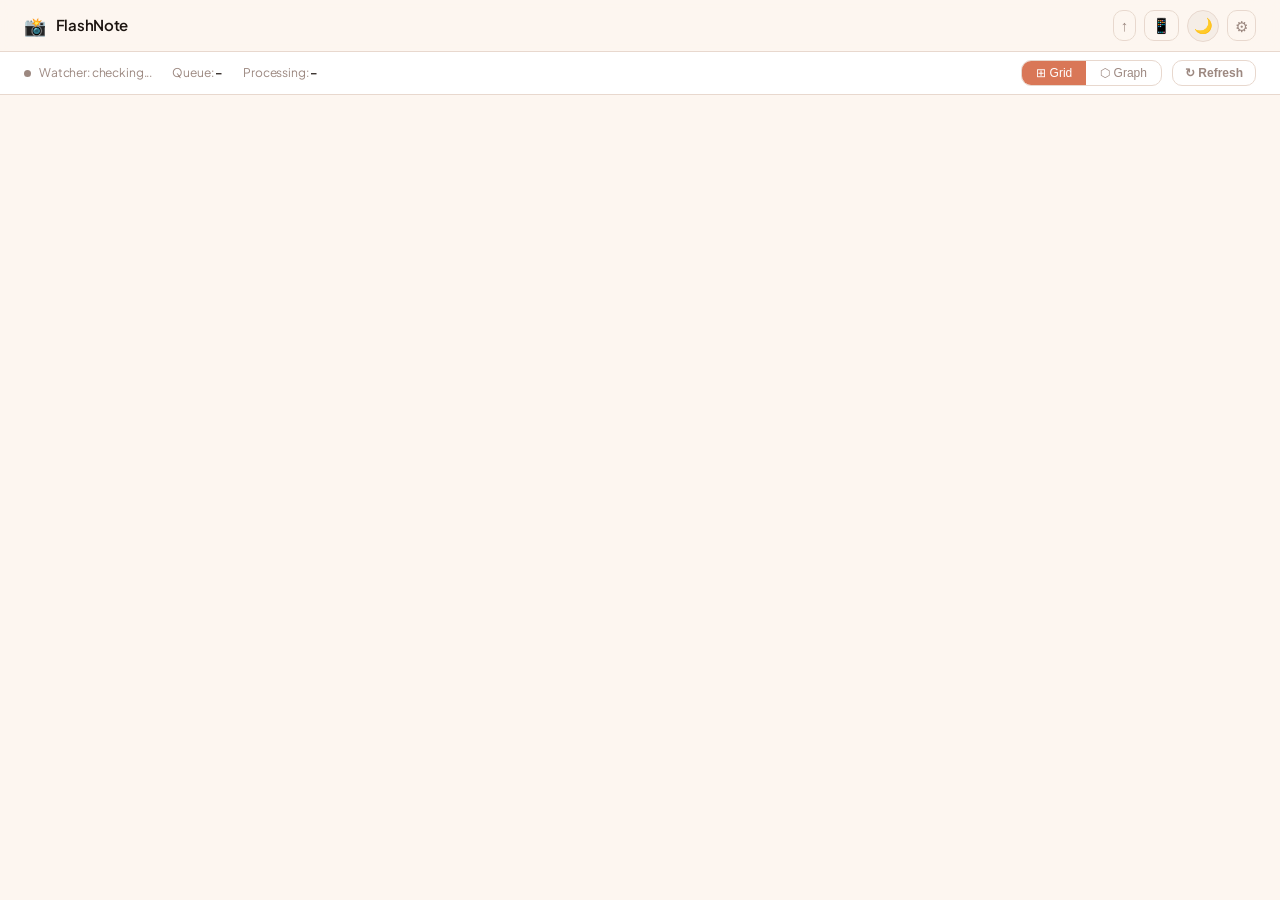
==== static/index.html @ ae78cba3 "Initial release: FlashNote v1.0 AI-powered note-taking app that turns photos and screenshots into st" ====
<!DOCTYPE html>
<html lang="en">
<head>
  <meta charset="UTF-8" />
  <meta name="viewport" content="width=device-width, initial-scale=1.0" />
  <title>FlashNote</title>
  <link rel="preconnect" href="https://fonts.googleapis.com">
  <link href="https://fonts.googleapis.com/css2?family=Plus+Jakarta+Sans:wght@400;500;600;700&display=swap" rel="stylesheet">
  <link rel="stylesheet" href="/static/css/style.css" />
</head>
<body>
  <!-- Navbar -->
  <nav class="navbar">
    <a href="/" class="navbar-brand">
      <span class="icon">📸</span>
      FlashNote
    </a>
    <div class="navbar-actions">
      <button class="btn-icon" title="Upload files from desktop" onclick="openUploadModal()">↑</button>
      <button class="btn-icon" title="Upload from phone" onclick="openQR()">📱</button>
      <button class="theme-toggle" id="theme-btn" onclick="toggleTheme()" title="Switch to dark mode">🌙</button>
      <a href="/settings-page" class="btn-icon" title="Settings">⚙</a>
    </div>
  </nav>

  <!-- Desktop Upload Modal -->
  <div class="modal-backdrop" id="upload-backdrop" onclick="closeUploadModal()" style="display:none;"></div>
  <div class="upload-modal" id="upload-modal" style="display:none;">
    <div class="upload-modal-header">
      <span>Upload Files</span>
      <button class="btn-icon" onclick="closeUploadModal()" style="font-size:18px;line-height:1;">×</button>
    </div>
    <div class="upload-modal-body">
      <!-- Drop zone (shown when no files yet) -->
      <div class="drop-zone" id="desktop-drop-zone">
        <input type="file" id="desktop-file-input" accept="image/*,.txt" multiple />
        <div class="drop-zone-icon">📁</div>
        <div class="drop-zone-label">Drop files here or click to browse</div>
        <div class="drop-zone-sub">Images (JPG, PNG, WEBP) or .txt notes — select multiple</div>
      </div>
      <!-- Thumbnail strip (shown when files selected) -->
      <div id="desktop-thumb-section" style="display:none;">
        <div style="display:flex;align-items:center;justify-content:space-between;margin-bottom:8px;">
          <span style="font-size:12px;font-weight:600;color:var(--text);">Selected files</span>
          <span id="desktop-file-count" style="font-size:11px;color:var(--muted);background:var(--surface2);border:1px solid var(--border);border-radius:20px;padding:1px 8px;"></span>
        </div>
        <div id="desktop-thumb-strip" style="display:flex;gap:8px;overflow-x:auto;padding-bottom:4px;scrollbar-width:none;min-height:72px;align-items:center;"></div>
        <!-- Add more tile -->
        <div id="desktop-add-tile" style="flex-shrink:0;width:68px;height:68px;border-radius:8px;border:2px dashed var(--accent);background:var(--accent-subtle);display:flex;flex-direction:column;align-items:center;justify-content:center;gap:3px;cursor:pointer;position:relative;margin-top:4px;">
          <input type="file" id="desktop-file-input-more" accept="image/*,.txt" multiple style="position:absolute;inset:0;opacity:0;cursor:pointer;width:100%;height:100%;" />
          <span style="font-size:18px;color:var(--accent);">＋</span>
          <span style="font-size:9px;font-weight:600;color:var(--accent);">Add more</span>
        </div>
      </div>
      <div class="form-group">
        <label style="font-size:13px;font-weight:500;color:var(--text);">Course <span style="color:var(--danger);">*</span></label>
        <input class="form-input" type="text" id="desktop-course-input" placeholder="e.g. Agentic AI, System Design…" autocomplete="off" list="desktop-course-suggestions" oninput="checkDesktopReady()" />
        <datalist id="desktop-course-suggestions"></datalist>
      </div>
      <div class="form-group">
        <label style="font-size:13px;font-weight:500;color:var(--text);">Module <span style="font-weight:400;color:var(--muted);">(optional)</span></label>
        <input class="form-input" type="text" id="desktop-module-input" placeholder="e.g. Module 1, Week 2…" autocomplete="off" />
      </div>
      <div class="form-group">
        <label style="font-size:13px;font-weight:500;color:var(--text);">Your understanding <span style="font-weight:400;color:var(--muted);">(optional)</span></label>
        <textarea
          class="form-input"
          id="desktop-user-notes"
          placeholder="Write what you understood — key ideas, questions, your own examples…"
          style="resize:vertical;min-height:80px;line-height:1.5;"
        ></textarea>
        <span style="font-size:11px;color:var(--muted);margin-top:4px;display:block;">AI will build on your notes and generate diagrams tailored to your understanding.</span>
      </div>
      <div class="form-group">
        <label style="font-size:13px;font-weight:500;color:var(--text);">Photos per note</label>
        <div style="display:flex;gap:8px;">
          <button class="desktop-group-btn active" data-g="1" onclick="setDesktopGroup(1,this)">1 photo<br/><span style="font-size:10px;font-weight:400;color:var(--muted);">1 note each</span></button>
          <button class="desktop-group-btn" data-g="2" onclick="setDesktopGroup(2,this)">2 photos<br/><span style="font-size:10px;font-weight:400;color:var(--muted);">paired notes</span></button>
          <button class="desktop-group-btn" data-g="3" onclick="setDesktopGroup(3,this)">3 photos<br/><span style="font-size:10px;font-weight:400;color:var(--muted);">chapter notes</span></button>
        </div>
        <span style="font-size:11px;color:var(--muted);margin-top:4px;display:block;" id="desktop-group-hint">Each photo → its own note, processed in order.</span>
      </div>
      <div id="desktop-progress" style="display:none;">
        <div style="font-size:12px;color:var(--muted);margin-bottom:6px;" id="desktop-progress-label">Uploading…</div>
        <div style="height:4px;background:var(--border);border-radius:2px;overflow:hidden;">
          <div id="desktop-progress-fill" style="height:100%;width:0%;background:var(--accent);border-radius:2px;transition:width 0.3s ease;"></div>
        </div>
      </div>
    </div>
    <div class="upload-modal-footer">
      <button class="btn btn-ghost" onclick="closeUploadModal()">Cancel</button>
      <button class="btn btn-primary" id="desktop-upload-btn" onclick="doDesktopUpload()" disabled>↑ Upload & Generate</button>
    </div>
  </div>

  <!-- QR Modal -->
  <div class="modal-backdrop" id="qr-backdrop" onclick="closeQR()" style="display:none;"></div>
  <div class="qr-modal" id="qr-modal" style="display:none;">
    <div class="qr-modal-header">
      <span style="font-size:15px;font-weight:600;">Upload from Phone</span>
      <button class="btn-icon" onclick="closeQR()" style="font-size:18px;line-height:1;">×</button>
    </div>
    <div class="qr-modal-body">
      <p class="qr-hint">Make sure your phone is on the same WiFi, then scan:</p>
      <div class="qr-code-wrap">
        <img id="qr-img" src="/api/qr" alt="QR Code" width="200" height="200" />
      </div>
      <div class="qr-url" id="qr-url">loading…</div>
      <p class="qr-sub">Tap the link or scan to open the upload page on your phone.</p>
    </div>
  </div>

  <!-- Status Bar -->
  <div class="status-bar">
    <div class="status-bar-left">
      <div class="status-indicator">
        <div class="status-dot" id="watcher-dot"></div>
        <span id="watcher-label">Watcher: checking...</span>
      </div>
      <div class="status-stat">Queue: <span id="queue-count">–</span></div>
      <div class="status-stat">Processing: <span id="processing-count">–</span></div>
      <button id="approved-chip" onclick="showApprovedInGrid()" style="display:none;background:var(--success-bg,#f0fdf4);color:#16a34a;border:1px solid #bbf7d0;border-radius:20px;font-size:11px;font-weight:600;padding:3px 10px;cursor:pointer;"></button>
    </div>
    <div style="display:flex;align-items:center;gap:10px;">
      <div class="view-toggle">
        <button class="active" data-view="grid" onclick="setView('grid')">⊞ Grid</button>
        <button data-view="graph" onclick="setView('graph')">⬡ Graph</button>
      </div>
      <button class="btn btn-ghost" onclick="refreshAll()" style="font-size:12px;padding:5px 12px;">↻ Refresh</button>
    </div>
  </div>

  <!-- Main Content -->
  <div class="main-content">
    <div id="cards-container"></div>
    <div id="graph-container" class="graph-container">
      <div class="graph-filters" id="graph-filters">
        <div class="graph-filter-group">
          <span class="graph-filter-label">Filter</span>
          <button class="graph-filter-btn active" data-filter="all" onclick="setGraphFilter('all',null,this)">All</button>
        </div>
        <div class="graph-filter-group" id="graph-course-filters"></div>
        <div class="graph-filter-group" id="graph-module-filters"></div>
        <div class="graph-legend">
          <span class="graph-legend-item"><span class="graph-legend-dot note-dot"></span>Note</span>
          <span class="graph-legend-item"><span class="graph-legend-dot wiki-dot"></span>Wikilink</span>
        </div>
      </div>
      <canvas id="graph-canvas"></canvas>
      <div id="graph-tooltip" class="graph-tooltip"></div>
    </div>
  </div>

  <!-- Toast Container -->
  <div class="toast-container" id="toast-container"></div>

  <!-- Hover Preview Popover -->
  <div id="hover-preview" class="hover-preview"></div>

  <script src="/static/js/utils.js"></script>
  <script src="/static/js/empty-state.js"></script>
  <script src="/static/js/graph.js"></script>
  <script src="/static/js/queue.js"></script>
</body>
</html>
---- static/css/style.css ----
/* ===== CSS Variables — Light Mode (Claude/Anthropic palette) ===== */
:root {
  --bg: #fdf6f0;
  --surface: #ffffff;
  --surface2: #f5ede6;
  --border: #e8d8ce;
  --text: #1c1410;
  --muted: #9c8880;
  --accent: #d97757;
  --accent-hover: #c4673f;
  --accent-subtle: rgba(217,119,87,0.10);
  --accent-border: rgba(217,119,87,0.25);
  --success: #2a9d6e;
  --warning: #d4881e;
  --danger: #d94f3d;
  --info: #d97757;
  --radius: 10px;
  --radius-lg: 14px;
  --shadow-sm: 0 1px 2px rgba(100,50,20,0.06);
  --shadow: 0 2px 8px rgba(100,50,20,0.08), 0 0 0 1px rgba(100,50,20,0.04);
  --shadow-lg: 0 8px 32px rgba(100,50,20,0.14), 0 0 0 1px rgba(100,50,20,0.04);
  --transition: all 0.15s ease;
  --navbar-bg: rgba(253,246,240,0.88);
}

/* ===== CSS Variables — Dark Mode (Claude dark) ===== */
[data-theme="dark"] {
  --bg: #1c1712;
  --surface: #251e18;
  --surface2: #2e2520;
  --border: #3d302a;
  --text: #f5ede6;
  --muted: #9c8880;
  --accent: #e8956d;
  --accent-hover: #d97757;
  --accent-subtle: rgba(232,149,109,0.12);
  --accent-border: rgba(232,149,109,0.25);
  --success: #2a9d6e;
  --warning: #d4881e;
  --danger: #d94f3d;
  --info: #e8956d;
  --shadow-sm: 0 1px 2px rgba(0,0,0,0.4);
  --shadow: 0 2px 8px rgba(0,0,0,0.5), 0 0 0 1px rgba(255,255,255,0.04);
  --shadow-lg: 0 8px 32px rgba(0,0,0,0.6), 0 0 0 1px rgba(255,255,255,0.04);
  --navbar-bg: rgba(28,23,18,0.88);
}

/* ===== Reset & Base ===== */
*, *::before, *::after {
  box-sizing: border-box;
  margin: 0;
  padding: 0;
}

html, body {
  height: 100%;
}

body {
  font-family: 'Plus Jakarta Sans', -apple-system, BlinkMacSystemFont, sans-serif;
  background-color: var(--bg);
  color: var(--text);
  line-height: 1.5;
  font-size: 14px;
  letter-spacing: -0.01em;
  transition: background-color 0.2s, color 0.2s, border-color 0.2s;
}

a {
  color: var(--accent);
  text-decoration: none;
  transition: var(--transition);
}

a:hover {
  color: var(--accent-hover);
  text-decoration: underline;
}

/* ===== Scrollbars ===== */
::-webkit-scrollbar {
  width: 5px;
  height: 5px;
}

::-webkit-scrollbar-track {
  background: transparent;
}

::-webkit-scrollbar-thumb {
  background: var(--border);
  border-radius: 3px;
}

::-webkit-scrollbar-thumb:hover {
  background: var(--muted);
}

/* ===== Navbar ===== */
.navbar {
  background: var(--navbar-bg);
  backdrop-filter: blur(16px);
  -webkit-backdrop-filter: blur(16px);
  border-bottom: 1px solid var(--border);
  padding: 0 24px;
  height: 52px;
  display: flex;
  align-items: center;
  justify-content: space-between;
  position: sticky;
  top: 0;
  z-index: 100;
}

.navbar-brand {
  display: flex;
  align-items: center;
  gap: 10px;
  font-size: 15px;
  font-weight: 600;
  color: var(--text);
  text-decoration: none;
  letter-spacing: -0.02em;
}

.navbar-brand:hover {
  color: var(--accent);
  text-decoration: none;
}

[data-theme="dark"] .navbar-brand {
  background: linear-gradient(135deg, #f5ede6 0%, #e8956d 100%);
  -webkit-background-clip: text;
  -webkit-text-fill-color: transparent;
  background-clip: text;
}

[data-theme="dark"] .navbar-brand:hover {
  background: linear-gradient(135deg, #ffffff 0%, #d97757 100%);
  -webkit-background-clip: text;
  background-clip: text;
}

.navbar-brand .icon {
  font-size: 18px;
  /* keep emoji from being clipped by gradient */
  -webkit-text-fill-color: initial;
  background: none;
}

.navbar-actions {
  display: flex;
  align-items: center;
  gap: 8px;
}

.navbar-back {
  display: flex;
  align-items: center;
  gap: 6px;
  color: var(--muted);
  font-size: 13px;
  transition: var(--transition);
}

.navbar-back:hover {
  color: var(--text);
  text-decoration: none;
}

/* ===== Theme Toggle Button ===== */
.theme-toggle {
  width: 32px;
  height: 32px;
  border-radius: 50%;
  border: 1px solid var(--border);
  background: var(--surface2);
  cursor: pointer;
  font-size: 15px;
  display: flex;
  align-items: center;
  justify-content: center;
  transition: var(--transition);
  color: var(--muted);
}

.theme-toggle:hover {
  background: var(--border);
  color: var(--text);
}

/* ===== Buttons ===== */
.btn {
  display: inline-flex;
  align-items: center;
  gap: 6px;
  padding: 8px 16px;
  border: none;
  border-radius: var(--radius);
  font-size: 13px;
  font-weight: 600;
  cursor: pointer;
  transition: var(--transition);
  text-decoration: none;
  white-space: nowrap;
}

.btn:disabled {
  opacity: 0.5;
  cursor: not-allowed;
}

.btn-primary {
  background-color: var(--success);
  color: #fff;
}

.btn-primary:hover:not(:disabled) {
  background-color: #16a34a;
  color: #fff;
  text-decoration: none;
}

.btn-danger {
  background-color: var(--danger);
  color: #fff;
}

.btn-danger:hover:not(:disabled) {
  background-color: #dc2626;
  color: #fff;
  text-decoration: none;
}

.btn-secondary {
  background-color: var(--accent);
  color: #fff;
}

.btn-secondary:hover:not(:disabled) {
  background-color: var(--accent-hover);
  color: #fff;
  text-decoration: none;
}

.btn-ghost {
  background-color: transparent;
  color: var(--muted);
  border: 1px solid var(--border);
}

.btn-ghost:hover:not(:disabled) {
  background-color: var(--surface2);
  color: var(--text);
  text-decoration: none;
}

.btn-icon {
  padding: 7px;
  background: transparent;
  color: var(--muted);
  border: 1px solid var(--border);
  border-radius: var(--radius);
  cursor: pointer;
  transition: var(--transition);
  font-size: 15px;
  line-height: 1;
}

.btn-icon:hover {
  background-color: var(--surface2);
  color: var(--text);
}

/* ===== View Toggle ===== */
.view-toggle {
  display: inline-flex;
  border: 1px solid var(--border);
  border-radius: var(--radius);
  overflow: hidden;
  background: var(--surface);
}

.view-toggle button {
  padding: 5px 14px;
  font-size: 12px;
  font-weight: 500;
  background: transparent;
  border: none;
  color: var(--muted);
  cursor: pointer;
  transition: var(--transition);
}

.view-toggle button.active {
  background: var(--accent);
  color: #fff;
}

/* ===== Status Badges ===== */
.badge {
  display: inline-flex;
  align-items: center;
  gap: 4px;
  padding: 3px 10px;
  border-radius: 99px;
  font-size: 10px;
  font-weight: 500;
  text-transform: uppercase;
  letter-spacing: 0.4px;
}

.badge-processing {
  background: rgba(245,158,11,0.1);
  color: #f59e0b;
}

.badge-in_review {
  background: rgba(99,102,241,0.1);
  color: var(--accent);
}

.badge-approved {
  background: rgba(34,197,94,0.1);
  color: #22c55e;
}

.badge-rejected {
  background: rgba(239,68,68,0.1);
  color: #ef4444;
}

.badge-course {
  background: var(--accent-subtle);
  color: var(--accent);
  font-weight: 500;
}

/* ===== Status Bar ===== */
.status-bar {
  background: var(--surface);
  border-bottom: 1px solid var(--border);
  padding: 8px 24px;
  display: flex;
  align-items: center;
  justify-content: space-between;
  gap: 16px;
  flex-wrap: wrap;
}

.status-bar-left {
  display: flex;
  align-items: center;
  gap: 20px;
}

.status-indicator {
  display: flex;
  align-items: center;
  gap: 8px;
  font-size: 12px;
  color: var(--muted);
}

.status-dot {
  width: 7px;
  height: 7px;
  border-radius: 50%;
  background-color: var(--muted);
  flex-shrink: 0;
}

.status-dot.active {
  background-color: var(--success);
  box-shadow: 0 0 5px var(--success);
  animation: pulse 2s infinite;
}

@keyframes pulse {
  0%, 100% { opacity: 1; }
  50% { opacity: 0.55; }
}

.status-stat {
  font-size: 12px;
  color: var(--muted);
}

.status-stat span {
  color: var(--text);
  font-weight: 600;
}

/* ===== Main Content ===== */
.main-content {
  padding: 20px 24px;
  max-width: 1400px;
  margin: 0 auto;
}

/* ===== File Tree ===== */
.file-tree {
  display: flex;
  flex-direction: column;
  gap: 6px;
}

/* Course row */
.ft-course-row {
  display: flex;
  align-items: center;
  gap: 8px;
  padding: 9px 14px;
  background: var(--surface);
  border: 1px solid var(--border);
  border-radius: 10px;
  cursor: pointer;
  user-select: none;
  transition: background 0.12s;
  font-size: 14px;
  font-weight: 700;
  color: var(--text);
}
.ft-course-row:hover { background: var(--surface2); }

/* Module row */
.ft-module-row {
  display: flex;
  align-items: center;
  gap: 7px;
  padding: 7px 14px 7px 36px;
  cursor: pointer;
  user-select: none;
  font-size: 13px;
  font-weight: 600;
  color: var(--text);
  border-radius: 7px;
  transition: background 0.1s;
}
.ft-module-row:hover { background: var(--surface2); }

/* Note row */
.ft-note-row {
  display: flex;
  align-items: center;
  gap: 8px;
  padding: 7px 14px 7px 56px;
  cursor: pointer;
  border-radius: 7px;
  transition: background 0.1s;
  font-size: 13px;
  color: var(--text);
}
.ft-note-row:hover { background: var(--surface2); }

/* Shared tree elements */
.ft-chevron {
  font-size: 10px;
  color: var(--muted);
  width: 12px;
  display: inline-block;
  transition: transform 0.15s;
}
.ft-icon { font-size: 15px; }
.ft-name { flex: 1; }
.ft-badge {
  font-size: 11px;
  color: var(--muted);
  background: var(--surface2);
  border: 1px solid var(--border);
  border-radius: 20px;
  padding: 1px 8px;
  min-width: 24px;
  text-align: center;
}
.ft-note-icon { font-size: 10px; }
.ft-note-title { flex: 1; font-weight: 500; white-space: nowrap; overflow: hidden; text-overflow: ellipsis; }
.ft-note-time { font-size: 11px; color: var(--muted); white-space: nowrap; }
.ft-note-open {
  font-size: 14px;
  color: var(--muted);
  text-decoration: none;
  padding: 2px 6px;
  border-radius: 4px;
  opacity: 0;
  transition: opacity 0.1s;
}
.ft-note-row:hover .ft-note-open { opacity: 1; }

/* Collapse */
.ft-course.closed > .ft-children,
.ft-module.closed > .ft-children { display: none; }
.ft-children { padding-top: 2px; }

/* ===== Cards Grid ===== */
.cards-grid {
  display: grid;
  grid-template-columns: repeat(auto-fill, minmax(340px, 1fr));
  gap: 12px;
  margin-top: 0;
  margin-bottom: 16px;
}

/* ===== Note Card (horizontal layout) ===== */
.note-card {
  display: flex;
  flex-direction: row;
  align-items: center;
  gap: 14px;
  padding: 14px 16px;
  background: var(--surface);
  border: 1px solid var(--border);
  border-radius: var(--radius-lg);
  cursor: pointer;
  transition: var(--transition);
  position: relative;
  box-shadow: var(--shadow-sm);
}

.note-card:hover {
  outline: 2px solid var(--accent);
  outline-offset: -1px;
  transform: translateY(-1px);
  box-shadow: var(--shadow);
}

.note-card-thumb {
  width: 80px;
  height: 80px;
  flex-shrink: 0;
  background: var(--surface2);
  border-radius: var(--radius);
  overflow: hidden;
  display: flex;
  align-items: center;
  justify-content: center;
}

.note-card-thumb img {
  width: 100%;
  height: 100%;
  object-fit: cover;
}

.note-card-body {
  flex: 1;
  min-width: 0;
  display: flex;
  flex-direction: column;
  gap: 6px;
}

.note-card-title {
  font-size: 14px;
  font-weight: 600;
  letter-spacing: -0.02em;
  color: var(--text);
  white-space: nowrap;
  overflow: hidden;
  text-overflow: ellipsis;
}

.note-card-meta {
  display: flex;
  flex-wrap: wrap;
  gap: 5px;
  align-items: center;
}

.note-card-timestamp {
  font-size: 11px;
  color: var(--muted);
}

.note-card-arrow {
  font-size: 18px;
  color: var(--muted);
  text-decoration: none;
  opacity: 0;
  transition: var(--transition);
  flex-shrink: 0;
  padding: 4px 8px;
  position: relative;
  z-index: 1;
}

.note-card:hover .note-card-arrow {
  opacity: 1;
  color: var(--accent);
}

/* ===== Loop chip ===== */
.loop-chip {
  font-size: 10px;
  color: var(--muted);
  background: var(--surface2);
  padding: 2px 6px;
  border-radius: 10px;
}

/* ===== Hover Preview Popover ===== */
.hover-preview {
  position: fixed;
  z-index: 200;
  width: 300px;
  max-height: 180px;
  background: var(--surface);
  border: 1px solid var(--border);
  border-radius: var(--radius-lg);
  box-shadow: var(--shadow-lg);
  padding: 14px 16px;
  font-size: 12px;
  line-height: 1.7;
  color: var(--muted);
  overflow: hidden;
  pointer-events: none;
  opacity: 0;
  transform: translateY(6px);
  transition: opacity 0.15s ease, transform 0.15s ease;
}

.hover-preview.visible {
  opacity: 1;
  transform: translateY(0);
}

.hover-preview::after {
  content: '';
  position: absolute;
  bottom: 0;
  left: 0;
  right: 0;
  height: 40px;
  background: linear-gradient(transparent, var(--surface));
}

/* ===== Graph Container ===== */
.graph-container {
  width: 100%;
  height: calc(100vh - 52px - 48px);
  display: none;
  position: relative;
  flex-direction: column;
}

.graph-container.active {
  display: flex;
}

/* ===== Graph Filters ===== */
.graph-filters {
  display: flex;
  align-items: center;
  gap: 8px;
  padding: 8px 14px;
  background: var(--surface);
  border-bottom: 1px solid var(--border);
  flex-shrink: 0;
  flex-wrap: wrap;
  z-index: 2;
}

.graph-filter-group {
  display: flex;
  align-items: center;
  gap: 4px;
  flex-wrap: wrap;
}

.graph-filter-group + .graph-filter-group {
  padding-left: 8px;
  border-left: 1px solid var(--border);
}

.graph-filter-label {
  font-size: 11px;
  font-weight: 600;
  text-transform: uppercase;
  letter-spacing: 0.06em;
  color: var(--muted);
  margin-right: 2px;
}

.graph-filter-btn {
  padding: 3px 10px;
  font-size: 12px;
  font-weight: 500;
  font-family: inherit;
  border: 1px solid var(--border);
  border-radius: 20px;
  background: transparent;
  color: var(--muted);
  cursor: pointer;
  transition: var(--transition);
  white-space: nowrap;
}

.graph-filter-btn:hover {
  background: var(--surface2);
  color: var(--text);
}

.graph-filter-btn.active {
  background: var(--accent);
  border-color: var(--accent);
  color: #fff;
}

.graph-legend {
  display: flex;
  align-items: center;
  gap: 10px;
  margin-left: auto;
}

.graph-legend-item {
  display: flex;
  align-items: center;
  gap: 5px;
  font-size: 11px;
  color: var(--muted);
}

.graph-legend-dot {
  width: 8px;
  height: 8px;
  border-radius: 50%;
  flex-shrink: 0;
}

.graph-legend-dot.note-dot {
  background: #d97757;
}

.graph-legend-dot.wiki-dot {
  background: #c4a99a;
  border: 1px solid #d97757;
}

#graph-canvas {
  width: 100%;
  flex: 1;
  min-height: 0;
}

.graph-tooltip {
  position: absolute;
  background: var(--surface);
  border: 1px solid var(--border);
  border-radius: var(--radius);
  padding: 8px 12px;
  font-size: 12px;
  pointer-events: none;
  box-shadow: var(--shadow);
  opacity: 0;
  transition: opacity 0.12s ease;
  white-space: nowrap;
}

.graph-tooltip.visible {
  opacity: 1;
}

/* ===== Empty State ===== */
.empty-state-wrapper {
  display: flex;
  flex-direction: column;
  align-items: center;
  padding: 64px 24px 48px;
  gap: 8px;
}

.empty-state-wrapper h3 {
  font-size: 17px;
  font-weight: 600;
  color: var(--text);
  margin: 0;
}

.empty-state-wrapper p {
  font-size: 13px;
  color: var(--muted);
  margin: 0;
  text-align: center;
  max-width: 340px;
}

.mock-card {
  width: 360px;
  background: var(--surface);
  border: 1px solid var(--border);
  border-radius: var(--radius-lg);
  padding: 18px 20px;
  margin-top: 28px;
  box-shadow: var(--shadow);
  animation: float 4s ease-in-out infinite;
}

.mock-line {
  opacity: 0;
  transform: translateY(6px);
  animation: fadeInUp 0.4s ease forwards;
}

.mock-frontmatter {
  background: var(--surface2);
  border-radius: 6px;
  padding: 10px 12px;
  font-family: monospace;
  font-size: 11px;
  color: var(--muted);
  line-height: 1.8;
  margin-bottom: 12px;
}

.mock-heading {
  font-size: 13px;
  font-weight: 600;
  color: var(--text);
  margin-bottom: 6px;
}

.mock-bullet {
  font-size: 12px;
  color: var(--muted);
  margin-bottom: 3px;
  padding-left: 12px;
}

.mock-wikilink {
  color: var(--accent);
}

.mock-mermaid {
  background: var(--surface2);
  border-radius: 6px;
  padding: 8px 12px;
  font-family: monospace;
  font-size: 11px;
  color: var(--muted);
  margin-top: 10px;
}

@keyframes float {
  0%, 100% { transform: translateY(0); }
  50% { transform: translateY(-7px); }
}

@keyframes fadeInUp {
  to { opacity: 1; transform: translateY(0); }
}

/* ===== Review Page Layout ===== */
.review-layout {
  display: flex;
  height: calc(100vh - 52px);
  overflow: hidden;
}

.review-sidebar {
  width: 280px;
  background-color: var(--surface);
  border-right: 1px solid var(--border);
  display: flex;
  flex-direction: column;
  overflow-y: auto;
  flex-shrink: 0;
}

.review-sidebar-section {
  padding: 16px;
  border-bottom: 1px solid var(--border);
}

.review-sidebar-section h4 {
  font-size: 11px;
  font-weight: 600;
  text-transform: uppercase;
  letter-spacing: 0.8px;
  color: var(--muted);
  margin-bottom: 10px;
}

.review-main {
  flex: 1;
  display: flex;
  overflow: hidden;
}

.editor-panel, .preview-panel {
  flex: 1;
  display: flex;
  flex-direction: column;
  overflow: hidden;
  min-width: 0;
}

.editor-panel {
  border-right: 1px solid var(--border);
}

.panel-header {
  padding: 10px 16px;
  background-color: var(--surface);
  border-bottom: 1px solid var(--border);
  font-size: 11px;
  font-weight: 600;
  text-transform: uppercase;
  letter-spacing: 0.6px;
  color: var(--muted);
  display: flex;
  align-items: center;
  justify-content: space-between;
  flex-shrink: 0;
}

.save-indicator {
  font-size: 11px;
  color: var(--success);
  opacity: 0;
  transition: opacity 0.3s;
}

.save-indicator.show {
  opacity: 1;
}

.editor-textarea {
  flex: 1;
  background-color: var(--surface);
  color: var(--text);
  border: none;
  outline: none;
  padding: 20px;
  font-family: 'Berkeley Mono', 'JetBrains Mono', 'Fira Code', 'Consolas', monospace;
  font-size: 13px;
  line-height: 1.7;
  resize: none;
  overflow-y: auto;
  transition: box-shadow 0.15s ease;
}

.editor-textarea:focus {
  box-shadow: inset 0 0 0 2px var(--accent-border);
}

.editor-textarea::placeholder {
  color: var(--muted);
}

.preview-content {
  flex: 1;
  overflow-y: auto;
  padding: 24px;
  background-color: var(--bg);
}

/* ===== Markdown Preview Styles ===== */
.preview-content h1 {
  font-size: 20px;
  font-weight: 700;
  color: var(--text);
  letter-spacing: -0.03em;
  margin-bottom: 16px;
  margin-top: 8px;
  padding-bottom: 10px;
  border-bottom: 2px solid var(--accent);
}

.preview-content h2 {
  font-size: 13px;
  font-weight: 700;
  color: var(--muted);
  text-transform: uppercase;
  letter-spacing: 0.08em;
  margin-top: 28px;
  margin-bottom: 10px;
  padding: 0;
  border: none;
}

.preview-content h3 {
  font-size: 14px;
  font-weight: 600;
  color: var(--text);
  letter-spacing: -0.01em;
  margin-top: 16px;
  margin-bottom: 6px;
}

.preview-content p {
  margin-bottom: 12px;
  color: var(--text);
  line-height: 1.7;
}

.preview-content ul, .preview-content ol {
  margin-bottom: 12px;
  padding-left: 24px;
}

.preview-content li {
  margin-bottom: 4px;
  color: var(--text);
}

.preview-content code {
  background-color: var(--surface2);
  color: var(--accent);
  padding: 2px 6px;
  border-radius: 4px;
  font-family: 'JetBrains Mono', monospace;
  font-size: 12px;
}

.preview-content pre {
  background-color: var(--surface);
  border: 1px solid var(--border);
  border-radius: var(--radius);
  padding: 16px;
  overflow-x: auto;
  margin-bottom: 12px;
}

.preview-content pre code {
  background: none;
  padding: 0;
  color: var(--text);
}

.preview-content blockquote {
  border-left: 3px solid var(--accent);
  margin: 12px 0;
  padding: 8px 16px;
  background-color: var(--accent-subtle);
  color: var(--muted);
}

.preview-content a {
  color: var(--accent);
}

.preview-content strong {
  font-weight: 600;
  color: var(--text);
}

.preview-content em {
  font-style: italic;
  color: var(--muted);
}

/* Wikilinks styling */
.preview-content a[href^="[["] {
  color: var(--warning);
}

/* ===== Reflection Scores ===== */
.scores-container {
  display: flex;
  flex-direction: column;
  gap: 10px;
}

.score-item {
  display: flex;
  flex-direction: column;
  gap: 4px;
}

.score-label {
  display: flex;
  justify-content: space-between;
  font-size: 12px;
  color: var(--muted);
}

.score-label span:last-child {
  color: var(--text);
  font-weight: 600;
}

.score-bar-track {
  height: 6px;
  background-color: var(--surface2);
  border-radius: 99px;
  overflow: hidden;
}

.score-bar-fill {
  height: 100%;
  border-radius: 99px;
  transition: width 0.6s ease;
}

.score-bar-fill.low {
  background-color: var(--danger);
}

.score-bar-fill.mid {
  background-color: var(--warning);
}

.score-bar-fill.high {
  background-color: var(--success);
}

.score-good {
  display: flex;
  align-items: center;
  gap: 6px;
  font-size: 12px;
  font-weight: 600;
  padding: 6px 10px;
  border-radius: var(--radius);
  margin-top: 4px;
}

.score-good.passed {
  background-color: rgba(34, 197, 94, 0.1);
  color: var(--success);
}

.score-good.failed {
  background-color: rgba(239, 68, 68, 0.1);
  color: var(--danger);
}

/* ===== Action Buttons Row ===== */
.action-buttons {
  display: flex;
  gap: 8px;
  flex-wrap: wrap;
}

/* ===== Expansion Selector ===== */
.expansion-selector {
  width: 100%;
  background-color: var(--bg);
  color: var(--text);
  border: 1px solid var(--border);
  border-radius: var(--radius);
  padding: 7px 10px;
  font-size: 13px;
  cursor: pointer;
  outline: none;
  transition: var(--transition);
}

.expansion-selector:focus {
  border-color: var(--accent);
}

/* ===== Processing Overlay ===== */
.processing-overlay {
  position: absolute;
  inset: 0;
  background-color: rgba(250, 250, 250, 0.75);
  display: flex;
  align-items: center;
  justify-content: center;
  flex-direction: column;
  gap: 12px;
  z-index: 10;
  backdrop-filter: blur(8px);
  -webkit-backdrop-filter: blur(8px);
}

[data-theme="dark"] .processing-overlay {
  background-color: rgba(12, 12, 14, 0.75);
}

.spinner {
  width: 32px;
  height: 32px;
  border: 2.5px solid var(--border);
  border-top-color: var(--accent);
  border-radius: 50%;
  animation: spin 0.8s linear infinite;
}

@keyframes spin {
  to { transform: rotate(360deg); }
}

.processing-text {
  font-size: 13px;
  color: var(--muted);
  font-weight: 500;
}

/* ===== Settings Page ===== */
.settings-layout {
  max-width: 700px;
  margin: 0 auto;
  padding: 32px 24px;
}

.settings-layout h1 {
  font-size: 20px;
  font-weight: 700;
  margin-bottom: 4px;
  letter-spacing: -0.02em;
}

.settings-layout .subtitle {
  color: var(--muted);
  font-size: 13px;
  margin-bottom: 32px;
}

.settings-card {
  background-color: var(--surface);
  border: 1px solid var(--border);
  border-radius: var(--radius-lg);
  overflow: hidden;
  margin-bottom: 20px;
  box-shadow: var(--shadow-sm);
}

.settings-card-header {
  padding: 14px 20px;
  border-bottom: 1px solid var(--border);
  background-color: var(--surface2);
}

.settings-card-header h3 {
  font-size: 13px;
  font-weight: 600;
  color: var(--text);
}

.settings-card-body {
  padding: 20px;
  display: flex;
  flex-direction: column;
  gap: 16px;
}

.form-group {
  display: flex;
  flex-direction: column;
  gap: 6px;
}

.form-group label {
  font-size: 13px;
  font-weight: 500;
  color: var(--text);
}

.form-group .hint {
  font-size: 12px;
  color: var(--muted);
  display: block;
  line-height: 1.5;
}

.form-input {
  background-color: var(--bg);
  color: var(--text);
  border: 1px solid var(--border);
  border-radius: var(--radius);
  padding: 9px 12px;
  font-size: 13px;
  outline: none;
  transition: var(--transition);
  width: 100%;
  font-family: inherit;
}

.form-input:focus {
  border-color: var(--accent);
  background-color: var(--surface);
  box-shadow: 0 0 0 3px var(--accent-subtle);
}

.form-select {
  background-color: var(--bg);
  color: var(--text);
  border: 1px solid var(--border);
  border-radius: var(--radius);
  padding: 9px 12px;
  font-size: 13px;
  outline: none;
  cursor: pointer;
  transition: var(--transition);
  width: 100%;
}

.form-select:focus {
  border-color: var(--accent);
  box-shadow: 0 0 0 3px var(--accent-subtle);
}

.settings-footer {
  display: flex;
  justify-content: flex-end;
  gap: 10px;
  margin-top: 8px;
}

/* ===== Toast Notifications ===== */
.toast-container {
  position: fixed;
  bottom: 24px;
  right: 24px;
  display: flex;
  flex-direction: column;
  gap: 8px;
  z-index: 9999;
}

.toast {
  padding: 10px 16px;
  border-radius: var(--radius);
  font-size: 13px;
  font-weight: 500;
  color: #fff;
  box-shadow: var(--shadow-lg);
  animation: slideIn 0.2s ease, fadeOut 0.3s ease 2.7s forwards;
  max-width: 300px;
}

.toast-success {
  background-color: var(--success);
}

.toast-error {
  background-color: var(--danger);
}

.toast-info {
  background-color: var(--accent);
}

@keyframes slideIn {
  from { transform: translateX(100%); opacity: 0; }
  to { transform: translateX(0); opacity: 1; }
}

@keyframes fadeOut {
  from { opacity: 1; }
  to { opacity: 0; pointer-events: none; }
}

/* ===== Loading Skeleton ===== */
.skeleton {
  background: linear-gradient(90deg, var(--surface) 25%, var(--surface2) 50%, var(--surface) 75%);
  background-size: 200% 100%;
  animation: shimmer 1.5s infinite;
  border-radius: var(--radius);
}

@keyframes shimmer {
  0% { background-position: 200% 0; }
  100% { background-position: -200% 0; }
}

/* ===== Responsive ===== */
@media (max-width: 768px) {
  .review-layout {
    flex-direction: column;
  }

  .review-sidebar {
    width: 100%;
    height: auto;
    border-right: none;
    border-bottom: 1px solid var(--border);
  }

  .review-main {
    flex-direction: column;
  }

  .editor-panel {
    border-right: none;
    border-bottom: 1px solid var(--border);
    min-height: 300px;
  }

  .cards-grid {
    grid-template-columns: 1fr;
  }
}

/* ===== Desktop Upload Modal ===== */
.upload-modal {
  position: fixed;
  top: 50%; left: 50%;
  transform: translate(-50%, -50%);
  z-index: 301;
  background: var(--surface);
  border: 1px solid var(--border);
  border-radius: var(--radius-lg);
  box-shadow: var(--shadow-lg);
  width: 440px;
  max-width: calc(100vw - 32px);
  animation: slideUp 0.2s ease;
}

.upload-modal-header {
  display: flex;
  align-items: center;
  justify-content: space-between;
  padding: 16px 18px 14px;
  border-bottom: 1px solid var(--border);
}

.upload-modal-header span {
  font-size: 15px;
  font-weight: 600;
  color: var(--text);
}

.upload-modal-body {
  padding: 20px;
  display: flex;
  flex-direction: column;
  gap: 14px;
}

.drop-zone {
  border: 2px dashed var(--border);
  border-radius: var(--radius);
  padding: 28px 20px;
  text-align: center;
  cursor: pointer;
  transition: var(--transition);
  position: relative;
  background: var(--bg);
}

.drop-zone:hover, .drop-zone.drag-over {
  border-color: var(--accent);
  background: var(--accent-subtle);
}

.drop-zone input[type="file"] {
  position: absolute; inset: 0;
  opacity: 0; cursor: pointer;
  width: 100%; height: 100%;
}

.drop-zone-icon { font-size: 28px; margin-bottom: 8px; }

.drop-zone-label {
  font-size: 13px;
  font-weight: 500;
  color: var(--text);
}

.drop-zone-sub {
  font-size: 11px;
  color: var(--muted);
  margin-top: 4px;
}

.drop-zone.has-files .drop-zone-sub {
  color: var(--accent);
  font-weight: 500;
}

.desktop-group-btn {
  flex: 1;
  padding: 8px 4px;
  border: 1.5px solid var(--border);
  border-radius: 8px;
  background: var(--surface);
  font-family: inherit;
  font-size: 12px;
  font-weight: 600;
  color: var(--text);
  cursor: pointer;
  line-height: 1.4;
  text-align: center;
  transition: border-color 0.12s, background 0.12s;
}
.desktop-group-btn.active {
  border-color: var(--accent);
  background: var(--accent-subtle);
  color: var(--accent);
}

.upload-modal-footer {
  display: flex;
  gap: 8px;
  padding: 14px 18px 16px;
  border-top: 1px solid var(--border);
  justify-content: flex-end;
}

/* ===== QR Modal ===== */
.modal-backdrop {
  position: fixed; inset: 0;
  background: rgba(0,0,0,0.25);
  backdrop-filter: blur(4px);
  z-index: 300;
  animation: fadeIn 0.15s ease;
}

.qr-modal {
  position: fixed;
  top: 50%; left: 50%;
  transform: translate(-50%, -50%);
  z-index: 301;
  background: var(--surface);
  border: 1px solid var(--border);
  border-radius: var(--radius-lg);
  box-shadow: var(--shadow-lg);
  width: 300px;
  animation: slideUp 0.2s ease;
}

.qr-modal-header {
  display: flex;
  align-items: center;
  justify-content: space-between;
  padding: 16px 18px 12px;
  border-bottom: 1px solid var(--border);
}

.qr-modal-body {
  padding: 20px 18px 22px;
  display: flex;
  flex-direction: column;
  align-items: center;
  gap: 12px;
  text-align: center;
}

.qr-hint {
  font-size: 13px;
  color: var(--muted);
  line-height: 1.5;
}

.qr-code-wrap {
  padding: 12px;
  background: #fff;
  border: 1px solid var(--border);
  border-radius: var(--radius);
}

.qr-code-wrap img {
  display: block;
  border-radius: 4px;
}

.qr-url {
  font-size: 12px;
  font-family: monospace;
  color: var(--accent);
  background: var(--accent-subtle);
  border: 1px solid var(--accent-border);
  border-radius: 6px;
  padding: 6px 12px;
  word-break: break-all;
  cursor: pointer;
}

.qr-url:hover { text-decoration: underline; }

.qr-sub {
  font-size: 12px;
  color: var(--muted);
  line-height: 1.5;
}

@keyframes fadeIn { from { opacity: 0; } to { opacity: 1; } }
@keyframes slideUp { from { opacity: 0; transform: translate(-50%, calc(-50% + 12px)); } to { opacity: 1; transform: translate(-50%, -50%); } }
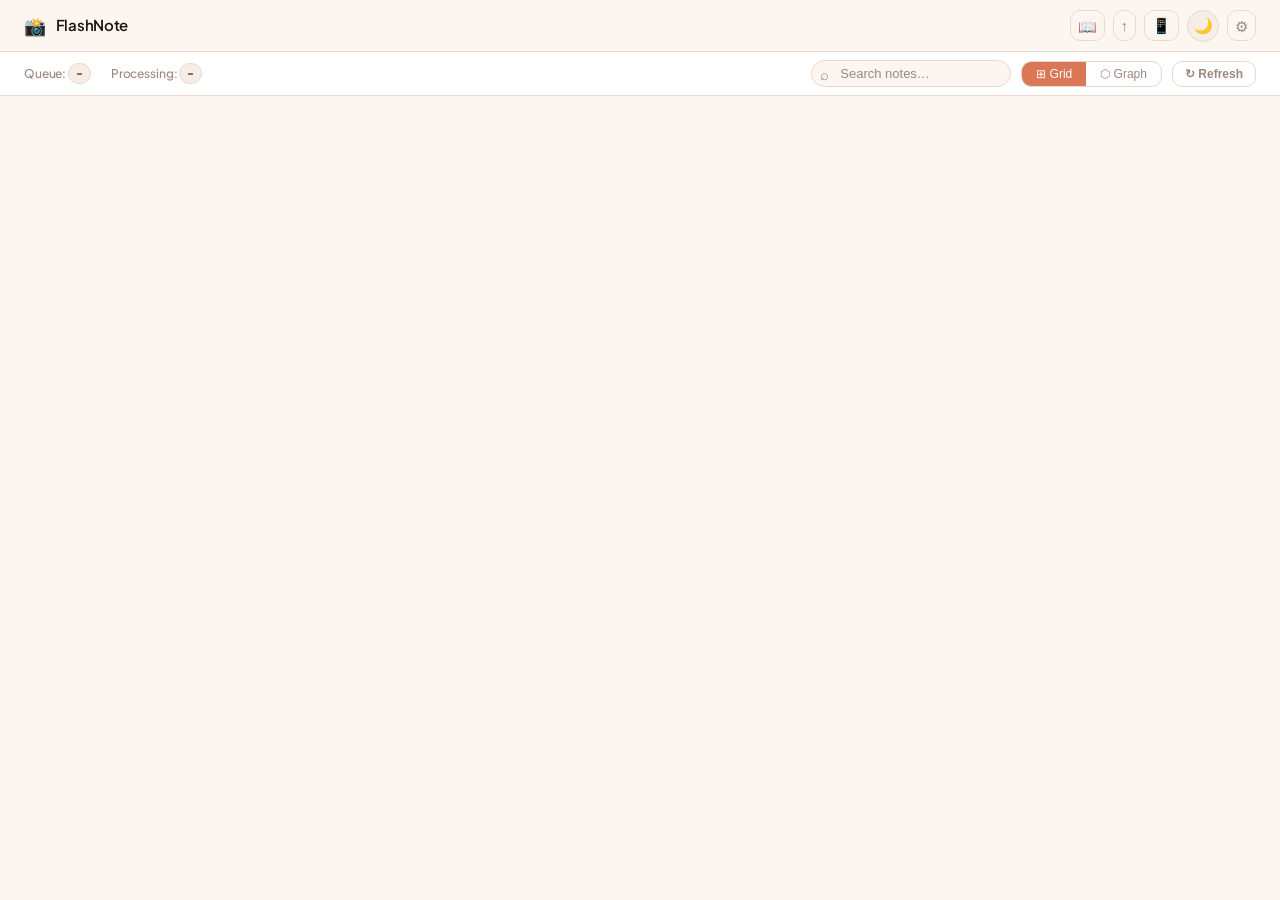
==== commit 08d3642d: "feat: library view, smart merge, bulk actions, graph wikilink nav, desktop app - Library: full in-ap" ====
--- a/static/index.html
+++ b/static/index.html
@@ -6,7 +6,7 @@
   <title>FlashNote</title>
   <link rel="preconnect" href="https://fonts.googleapis.com">
   <link href="https://fonts.googleapis.com/css2?family=Plus+Jakarta+Sans:wght@400;500;600;700&display=swap" rel="stylesheet">
-  <link rel="stylesheet" href="/static/css/style.css" />
+  <link rel="stylesheet" href="/static/css/style.css?v=4" />
 </head>
 <body>
   <!-- Navbar -->
@@ -16,6 +16,7 @@
       FlashNote
     </a>
     <div class="navbar-actions">
+      <a href="/library" class="btn-icon" title="Library — read approved notes">📖</a>
       <button class="btn-icon" title="Upload files from desktop" onclick="openUploadModal()">↑</button>
       <button class="btn-icon" title="Upload from phone" onclick="openQR()">📱</button>
       <button class="theme-toggle" id="theme-btn" onclick="toggleTheme()" title="Switch to dark mode">🌙</button>
@@ -33,24 +34,32 @@
     <div class="upload-modal-body">
       <!-- Drop zone (shown when no files yet) -->
       <div class="drop-zone" id="desktop-drop-zone">
-        <input type="file" id="desktop-file-input" accept="image/*,.txt" multiple />
+        <input type="file" id="desktop-file-input" accept="image/*,.txt,.pdf,.rtf" multiple />
         <div class="drop-zone-icon">📁</div>
         <div class="drop-zone-label">Drop files here or click to browse</div>
-        <div class="drop-zone-sub">Images (JPG, PNG, WEBP) or .txt notes — select multiple</div>
-      </div>
-      <!-- Thumbnail strip (shown when files selected) -->
+        <div class="drop-zone-sub">Images, PDFs, .txt, or .rtf (TextEdit) — select multiple</div>
+      </div>
+      <!-- Thumbnail strip (shown when images selected) -->
       <div id="desktop-thumb-section" style="display:none;">
         <div style="display:flex;align-items:center;justify-content:space-between;margin-bottom:8px;">
-          <span style="font-size:12px;font-weight:600;color:var(--text);">Selected files</span>
+          <span style="font-size:12px;font-weight:600;color:var(--text);">Images</span>
           <span id="desktop-file-count" style="font-size:11px;color:var(--muted);background:var(--surface2);border:1px solid var(--border);border-radius:20px;padding:1px 8px;"></span>
         </div>
         <div id="desktop-thumb-strip" style="display:flex;gap:8px;overflow-x:auto;padding-bottom:4px;scrollbar-width:none;min-height:72px;align-items:center;"></div>
-        <!-- Add more tile -->
-        <div id="desktop-add-tile" style="flex-shrink:0;width:68px;height:68px;border-radius:8px;border:2px dashed var(--accent);background:var(--accent-subtle);display:flex;flex-direction:column;align-items:center;justify-content:center;gap:3px;cursor:pointer;position:relative;margin-top:4px;">
-          <input type="file" id="desktop-file-input-more" accept="image/*,.txt" multiple style="position:absolute;inset:0;opacity:0;cursor:pointer;width:100%;height:100%;" />
-          <span style="font-size:18px;color:var(--accent);">＋</span>
-          <span style="font-size:9px;font-weight:600;color:var(--accent);">Add more</span>
-        </div>
+      </div>
+      <!-- Context documents section — independent, shows when any docs uploaded -->
+      <div id="desktop-context-section" style="display:none;margin-top:10px;">
+        <div style="font-size:11px;font-weight:600;color:var(--accent);margin-bottom:6px;display:flex;align-items:center;gap:5px;">
+          📎 Context documents <span style="font-weight:400;color:var(--muted);">— guides note generation & smart grouping</span>
+        </div>
+        <div id="desktop-context-list" style="display:flex;flex-direction:column;gap:5px;"></div>
+      </div>
+      <!-- Add more button — always visible once files selected -->
+      <div id="desktop-add-tile" style="display:none;position:relative;margin-top:10px;width:100%;padding:9px 0;border:1.5px dashed var(--accent);border-radius:10px;background:var(--accent-subtle);align-items:center;justify-content:center;gap:8px;cursor:pointer;">
+        <input type="file" id="desktop-file-input-more" accept="image/*,.txt,.pdf,.rtf" multiple style="position:absolute;inset:0;opacity:0;cursor:pointer;width:100%;height:100%;" />
+        <span style="font-size:16px;color:var(--accent);">＋</span>
+        <span style="font-size:13px;font-weight:600;color:var(--accent);">Add more files</span>
+        <span style="font-size:11px;color:var(--muted);">images · PDF · txt · rtf</span>
       </div>
       <div class="form-group">
         <label style="font-size:13px;font-weight:500;color:var(--text);">Course <span style="color:var(--danger);">*</span></label>
@@ -72,13 +81,22 @@
         <span style="font-size:11px;color:var(--muted);margin-top:4px;display:block;">AI will build on your notes and generate diagrams tailored to your understanding.</span>
       </div>
       <div class="form-group">
-        <label style="font-size:13px;font-weight:500;color:var(--text);">Photos per note</label>
+        <label style="font-size:13px;font-weight:500;color:var(--text);">Note length</label>
         <div style="display:flex;gap:8px;">
-          <button class="desktop-group-btn active" data-g="1" onclick="setDesktopGroup(1,this)">1 photo<br/><span style="font-size:10px;font-weight:400;color:var(--muted);">1 note each</span></button>
-          <button class="desktop-group-btn" data-g="2" onclick="setDesktopGroup(2,this)">2 photos<br/><span style="font-size:10px;font-weight:400;color:var(--muted);">paired notes</span></button>
-          <button class="desktop-group-btn" data-g="3" onclick="setDesktopGroup(3,this)">3 photos<br/><span style="font-size:10px;font-weight:400;color:var(--muted);">chapter notes</span></button>
-        </div>
-        <span style="font-size:11px;color:var(--muted);margin-top:4px;display:block;" id="desktop-group-hint">Each photo → its own note, processed in order.</span>
+          <button class="desktop-group-btn" data-exp="concise" onclick="setDesktopExpansion('concise',this)">Concise<br/><span style="font-size:10px;font-weight:400;color:var(--muted);">~200 words</span></button>
+          <button class="desktop-group-btn active" data-exp="detailed" onclick="setDesktopExpansion('detailed',this)">Detailed<br/><span style="font-size:10px;font-weight:400;color:var(--muted);">~600 words</span></button>
+          <button class="desktop-group-btn" data-exp="comprehensive" onclick="setDesktopExpansion('comprehensive',this)">Full<br/><span style="font-size:10px;font-weight:400;color:var(--muted);">~1200 words</span></button>
+        </div>
+      </div>
+      <div class="form-group">
+        <label style="font-size:13px;font-weight:500;color:var(--text);">Images per note</label>
+        <div style="display:flex;gap:8px;">
+          <button class="desktop-group-btn active" data-g="1" onclick="setDesktopGroup(1,this)">1 image<br/><span style="font-size:10px;font-weight:400;color:var(--muted);">1 note each</span></button>
+          <button class="desktop-group-btn" data-g="2" onclick="setDesktopGroup(2,this)">2 images<br/><span style="font-size:10px;font-weight:400;color:var(--muted);">paired notes</span></button>
+          <button class="desktop-group-btn" data-g="3" onclick="setDesktopGroup(3,this)">3 images<br/><span style="font-size:10px;font-weight:400;color:var(--muted);">chapter notes</span></button>
+          <button class="desktop-group-btn" data-g="auto" onclick="setDesktopGroup('auto',this)">🤖 Auto<br/><span style="font-size:10px;font-weight:400;color:var(--muted);">smart group</span></button>
+        </div>
+        <span style="font-size:11px;color:var(--muted);margin-top:4px;display:block;" id="desktop-group-hint">Each image → its own note, processed in order.</span>
       </div>
       <div id="desktop-progress" style="display:none;">
         <div style="font-size:12px;color:var(--muted);margin-bottom:6px;" id="desktop-progress-label">Uploading…</div>
@@ -113,21 +131,48 @@
   <!-- Status Bar -->
   <div class="status-bar">
     <div class="status-bar-left">
-      <div class="status-indicator">
-        <div class="status-dot" id="watcher-dot"></div>
-        <span id="watcher-label">Watcher: checking...</span>
-      </div>
-      <div class="status-stat">Queue: <span id="queue-count">–</span></div>
-      <div class="status-stat">Processing: <span id="processing-count">–</span></div>
+      <div class="status-stat">
+        Queue:&nbsp;<span id="queue-count" class="stat-pill stat-queue">–</span>
+      </div>
+      <div class="status-stat">
+        Processing:&nbsp;<span id="processing-count" class="stat-pill stat-processing">–</span>
+      </div>
+      <!-- Consolidation job indicator (hidden by default) -->
+      <div id="consolidation-indicator" style="display:none;align-items:center;gap:6px;font-size:12px;color:#7c5cbf;font-weight:600;">
+        <span class="spinner" style="width:12px;height:12px;border-width:2px;border-color:#e0d4f7;border-top-color:#7c5cbf;"></span>
+        <span id="consolidation-label">Consolidating…</span>
+      </div>
       <button id="approved-chip" onclick="showApprovedInGrid()" style="display:none;background:var(--success-bg,#f0fdf4);color:#16a34a;border:1px solid #bbf7d0;border-radius:20px;font-size:11px;font-weight:600;padding:3px 10px;cursor:pointer;"></button>
     </div>
     <div style="display:flex;align-items:center;gap:10px;">
+      <div class="search-wrap">
+        <span class="search-icon">⌕</span>
+        <input type="search" id="notes-search" class="search-input" placeholder="Search notes…" oninput="filterNotes(this.value)" />
+      </div>
       <div class="view-toggle">
         <button class="active" data-view="grid" onclick="setView('grid')">⊞ Grid</button>
         <button data-view="graph" onclick="setView('graph')">⬡ Graph</button>
       </div>
       <button class="btn btn-ghost" onclick="refreshAll()" style="font-size:12px;padding:5px 12px;">↻ Refresh</button>
     </div>
+  </div>
+
+  <!-- Bulk Action Bar (slides up when notes selected) -->
+  <div id="bulk-bar" class="bulk-bar" style="display:none;">
+    <span id="bulk-count" class="bulk-count">0 selected</span>
+    <div style="display:flex;align-items:center;gap:8px;flex:1;flex-wrap:wrap;">
+      <select id="bulk-course-select" class="bulk-select" style="display:none;">
+        <option value="">Move to course…</option>
+      </select>
+      <select id="bulk-module-select" class="bulk-select" style="display:none;">
+        <option value="">Move to module…</option>
+      </select>
+      <button class="btn btn-ghost" style="font-size:12px;" onclick="bulkChangeCourse()">📚 Move course</button>
+      <button class="btn btn-ghost" style="font-size:12px;" onclick="bulkChangeModule()">📂 Move module</button>
+      <button class="btn btn-primary" style="font-size:12px;" onclick="bulkApproveSelected()">✓ Approve all</button>
+      <button class="btn btn-danger" style="font-size:12px;" onclick="bulkDeleteSelected()">🗑 Delete all</button>
+    </div>
+    <button onclick="clearBulkSelection()" style="background:none;border:none;cursor:pointer;font-size:18px;color:var(--muted);padding:0 4px;">×</button>
   </div>
 
   <!-- Main Content -->
@@ -135,13 +180,14 @@
     <div id="cards-container"></div>
     <div id="graph-container" class="graph-container">
       <div class="graph-filters" id="graph-filters">
-        <div class="graph-filter-group">
-          <span class="graph-filter-label">Filter</span>
-          <button class="graph-filter-btn active" data-filter="all" onclick="setGraphFilter('all',null,this)">All</button>
-        </div>
-        <div class="graph-filter-group" id="graph-course-filters"></div>
-        <div class="graph-filter-group" id="graph-module-filters"></div>
-        <div class="graph-legend">
+        <div class="graph-filter-group" style="gap:6px;flex-wrap:wrap;align-items:center;">
+          <span class="graph-filter-label">Courses</span>
+          <button class="graph-filter-btn active" id="graph-all-btn" onclick="clearGraphFilter()">All</button>
+          <span style="width:1px;height:14px;background:var(--border);margin:0 2px;"></span>
+          <div id="graph-course-filters" style="display:contents;"></div>
+        </div>
+        <div class="graph-filter-group" id="graph-module-filters" style="gap:6px;flex-wrap:wrap;align-items:center;"></div>
+        <div class="graph-legend" style="margin-left:auto;">
           <span class="graph-legend-item"><span class="graph-legend-dot note-dot"></span>Note</span>
           <span class="graph-legend-item"><span class="graph-legend-dot wiki-dot"></span>Wikilink</span>
         </div>
@@ -159,7 +205,7 @@
 
   <script src="/static/js/utils.js"></script>
   <script src="/static/js/empty-state.js"></script>
-  <script src="/static/js/graph.js"></script>
-  <script src="/static/js/queue.js"></script>
+  <script src="/static/js/graph.js?v=3"></script>
+  <script src="/static/js/queue.js?v=3"></script>
 </body>
 </html>
--- a/static/css/style.css
+++ b/static/css/style.css
@@ -128,6 +128,17 @@
   text-decoration: none;
 }
 
+[data-theme="dark"] .ft-module-row {
+  color: #a0b0cc;
+  border-left-color: #4a5a7a;
+  background: rgba(80, 110, 170, 0.08);
+}
+[data-theme="dark"] .ft-module-row:hover {
+  background: rgba(80, 110, 170, 0.15);
+  border-left-color: #7a9fd4;
+  color: #c0d0e8;
+}
+
 [data-theme="dark"] .navbar-brand {
   background: linear-gradient(135deg, #f5ede6 0%, #e8956d 100%);
   -webkit-background-clip: text;
@@ -354,6 +365,110 @@
   gap: 20px;
 }
 
+/* Search bar */
+.search-wrap {
+  position: relative;
+  display: flex;
+  align-items: center;
+}
+.search-icon {
+  position: absolute;
+  left: 9px;
+  font-size: 15px;
+  color: var(--muted);
+  pointer-events: none;
+  line-height: 1;
+}
+.search-input {
+  border: 1px solid var(--border);
+  background: var(--bg);
+  color: var(--text);
+  border-radius: 20px;
+  padding: 5px 12px 5px 28px;
+  font-size: 13px;
+  width: 200px;
+  outline: none;
+  transition: border-color 0.15s, width 0.2s;
+}
+.search-input:focus {
+  border-color: var(--accent);
+  width: 260px;
+}
+.search-input::placeholder { color: var(--muted); }
+
+/* Stat pills — colored counters in the status bar */
+.status-stat {
+  display: flex;
+  align-items: center;
+  font-size: 12px;
+  color: var(--muted);
+  font-weight: 500;
+}
+.stat-pill {
+  display: inline-block;
+  min-width: 22px;
+  text-align: center;
+  border-radius: 20px;
+  padding: 1px 7px;
+  font-size: 11px;
+  font-weight: 700;
+  background: var(--surface2);
+  color: var(--muted);
+  border: 1px solid var(--border);
+  transition: background 0.2s, color 0.2s;
+}
+.stat-pill.stat-queue.active {
+  background: rgba(217,119,87,0.15);
+  color: var(--accent);
+  border-color: var(--accent-border);
+}
+.stat-pill.stat-processing.active {
+  background: rgba(59,130,246,0.12);
+  color: #3b82f6;
+  border-color: rgba(59,130,246,0.3);
+  animation: pulse 2s infinite;
+}
+
+/* ===== Bulk Action Bar ===== */
+.bulk-bar {
+  position: sticky;
+  top: 0;
+  z-index: 90;
+  background: var(--surface);
+  border-bottom: 2px solid var(--accent-border);
+  padding: 8px 24px;
+  display: flex;
+  align-items: center;
+  gap: 12px;
+  animation: slideDown 0.18s ease;
+  box-shadow: 0 4px 16px rgba(100,50,20,0.10);
+}
+@keyframes slideDown {
+  from { transform: translateY(-100%); opacity: 0; }
+  to   { transform: translateY(0);     opacity: 1; }
+}
+.bulk-count {
+  font-size: 13px;
+  font-weight: 700;
+  color: var(--accent);
+  white-space: nowrap;
+  min-width: 80px;
+}
+.bulk-select {
+  border: 1px solid var(--border);
+  background: var(--bg);
+  color: var(--text);
+  border-radius: 8px;
+  padding: 5px 10px;
+  font-size: 12px;
+  cursor: pointer;
+  outline: none;
+}
+.bulk-select:focus { border-color: var(--accent); }
+[data-theme="dark"] .bulk-bar {
+  box-shadow: 0 4px 16px rgba(0,0,0,0.4);
+}
+
 .status-indicator {
   display: flex;
   align-items: center;
@@ -428,16 +543,23 @@
   display: flex;
   align-items: center;
   gap: 7px;
-  padding: 7px 14px 7px 36px;
+  padding: 6px 14px 6px 36px;
   cursor: pointer;
   user-select: none;
   font-size: 13px;
   font-weight: 600;
-  color: var(--text);
+  color: #5a6a8a;
   border-radius: 7px;
-  transition: background 0.1s;
-}
-.ft-module-row:hover { background: var(--surface2); }
+  border-left: 3px solid #c5d0e8;
+  margin-left: 10px;
+  background: rgba(100, 130, 200, 0.05);
+  transition: background 0.1s, border-color 0.1s;
+}
+.ft-module-row:hover {
+  background: rgba(100, 130, 200, 0.1);
+  border-left-color: #7a9fd4;
+  color: #3a5080;
+}
 
 /* Note row */
 .ft-note-row {
@@ -486,6 +608,167 @@
   transition: opacity 0.1s;
 }
 .ft-note-row:hover .ft-note-open { opacity: 1; }
+
+.ft-approve, .ft-regen, .ft-trash, .ft-consolidate, .ft-move, .ft-reorder-up, .ft-reorder-down, .ft-smartorder, .ft-smartmerge {
+  background: none;
+  border: none;
+  font-size: 13px;
+  cursor: pointer;
+  padding: 2px 5px;
+  border-radius: 4px;
+  opacity: 0;
+  transition: opacity 0.1s, background 0.1s;
+  line-height: 1;
+  flex-shrink: 0;
+}
+.ft-approve { color: #2a7a4b; font-weight: 700; }
+.ft-approve:hover { background: rgba(42,122,75,0.12); }
+.ft-regen { color: var(--accent); }
+.ft-regen:hover { background: var(--accent-subtle); }
+.ft-trash:hover { background: rgba(220,50,50,0.1); }
+.ft-consolidate { color: #7c5cbf; font-size: 12px; }
+.ft-consolidate:hover { background: rgba(124,92,191,0.12); }
+.ft-smartorder { color: #2a7a8a; font-size: 12px; }
+.ft-smartorder:hover { background: rgba(42,122,138,0.12); }
+.ft-smartmerge { color: #8a5a2a; font-size: 14px; font-weight: 700; }
+.ft-smartmerge:hover { background: rgba(138,90,42,0.12); }
+.ft-move { font-size: 12px; }
+.ft-move:hover { background: rgba(100,150,255,0.1); }
+.ft-reorder-up, .ft-reorder-down { font-size: 11px; color: var(--muted); padding: 2px 3px; }
+.ft-reorder-up:hover, .ft-reorder-down:hover { background: var(--accent-subtle); color: var(--accent); opacity: 1; }
+.ft-note-row:hover .ft-approve,
+.ft-note-row:hover .ft-regen,
+.ft-note-row:hover .ft-trash,
+.ft-note-row:hover .ft-move,
+.ft-note-row:hover .ft-reorder-up,
+.ft-note-row:hover .ft-reorder-down { opacity: 1; }
+
+/* Failed note error label */
+.ft-error-label {
+  font-size: 10px;
+  font-weight: 600;
+  color: #c0392b;
+  background: rgba(192,57,43,0.1);
+  border-radius: 10px;
+  padding: 1px 7px;
+  flex-shrink: 0;
+  cursor: help;
+}
+.ft-retry {
+  background: none;
+  border: 1px solid #c0392b;
+  color: #c0392b;
+  border-radius: 10px;
+  font-size: 11px;
+  font-weight: 600;
+  padding: 1px 8px;
+  cursor: pointer;
+  flex-shrink: 0;
+  opacity: 0;
+  transition: opacity 0.1s, background 0.1s;
+}
+.ft-retry:hover { background: rgba(192,57,43,0.1); }
+.ft-note-row:hover .ft-retry { opacity: 1; }
+
+/* Pipeline stage label on processing notes */
+.ft-stage-label {
+  font-size: 10px;
+  font-weight: 600;
+  color: #4a90d9;
+  background: rgba(74,144,217,0.1);
+  border-radius: 10px;
+  padding: 1px 7px;
+  flex-shrink: 0;
+  animation: pulse-stage 1.5s ease-in-out infinite;
+}
+@keyframes pulse-stage {
+  0%, 100% { opacity: 1; }
+  50% { opacity: 0.5; }
+}
+
+/* Sequence badge shown when notes are ordered */
+.ft-seq-badge {
+  display: inline-flex;
+  align-items: center;
+  justify-content: center;
+  min-width: 18px;
+  height: 18px;
+  background: var(--accent-subtle);
+  color: var(--accent);
+  border-radius: 10px;
+  font-size: 10px;
+  font-weight: 700;
+  padding: 0 4px;
+  flex-shrink: 0;
+  margin-right: 2px;
+}
+
+/* Bulk selection checkbox on note rows */
+.ft-select-check {
+  width: 15px;
+  height: 15px;
+  flex-shrink: 0;
+  cursor: pointer;
+  accent-color: var(--accent);
+  opacity: 0;
+  transition: opacity 0.15s;
+}
+.ft-note-row:hover .ft-select-check,
+.ft-note-row .ft-select-check:checked {
+  opacity: 1;
+}
+
+/* Move-to-module popover */
+.move-popover {
+  position: absolute;
+  z-index: 9999;
+  background: var(--surface);
+  border: 1px solid var(--border);
+  border-radius: var(--radius);
+  box-shadow: var(--shadow-lg);
+  padding: 12px 14px;
+  width: 210px;
+}
+.move-input {
+  width: 100%;
+  font-size: 13px;
+  font-family: inherit;
+  border: 1px solid var(--border);
+  border-radius: 6px;
+  padding: 6px 8px;
+  background: var(--bg);
+  color: var(--text);
+  outline: none;
+}
+.move-input:focus { border-color: var(--accent); }
+.ft-row-approve, .ft-row-regen, .ft-row-trash, .ft-row-consolidate, .ft-row-smartorder { font-size: 12px; }
+.ft-course-row:hover .ft-row-approve,
+.ft-course-row:hover .ft-row-regen,
+.ft-course-row:hover .ft-row-trash,
+.ft-course-row:hover .ft-row-consolidate,
+.ft-course-row:hover .ft-row-smartorder,
+.ft-course-row:hover .ft-row-smartmerge,
+.ft-module-row:hover .ft-row-approve,
+.ft-module-row:hover .ft-row-regen,
+.ft-module-row:hover .ft-row-trash,
+.ft-module-row:hover .ft-row-consolidate,
+.ft-module-row:hover .ft-row-smartorder,
+.ft-module-row:hover .ft-row-smartmerge { opacity: 0.6; }
+.ft-course-row .ft-row-approve:hover,
+.ft-course-row .ft-row-regen:hover,
+.ft-course-row .ft-row-trash:hover,
+.ft-course-row .ft-row-consolidate:hover,
+.ft-course-row .ft-row-smartorder:hover,
+.ft-course-row .ft-row-smartmerge:hover,
+.ft-module-row .ft-row-approve:hover,
+.ft-module-row .ft-row-regen:hover,
+.ft-module-row .ft-row-trash:hover,
+.ft-module-row .ft-row-consolidate:hover,
+.ft-module-row .ft-row-smartorder:hover,
+.ft-module-row .ft-row-smartmerge:hover { opacity: 1 !important; }
+/* Editable names show a subtle text-cursor hint on hover */
+.ft-editable-name { cursor: text; }
+.ft-editable-name:hover { text-decoration: underline dotted var(--muted); }
 
 /* Collapse */
 .ft-course.closed > .ft-children,
@@ -682,28 +965,51 @@
 }
 
 .graph-filter-btn {
-  padding: 3px 10px;
+  padding: 3px 11px;
   font-size: 12px;
   font-weight: 500;
   font-family: inherit;
-  border: 1px solid var(--border);
+  border: 1.5px solid var(--border);
   border-radius: 20px;
-  background: transparent;
+  background: var(--surface);
   color: var(--muted);
   cursor: pointer;
-  transition: var(--transition);
+  transition: background 0.15s, border-color 0.15s, color 0.15s, box-shadow 0.15s;
   white-space: nowrap;
-}
-
+  user-select: none;
+}
 .graph-filter-btn:hover {
   background: var(--surface2);
   color: var(--text);
-}
-
-.graph-filter-btn.active {
+  border-color: var(--muted);
+}
+/* All button */
+#graph-all-btn.active {
   background: var(--accent);
   border-color: var(--accent);
   color: #fff;
+}
+/* Course chips — colored per course via --chip-color inline var */
+.course-chip.active {
+  background: var(--chip-color, var(--accent));
+  border-color: var(--chip-color, var(--accent));
+  color: #fff;
+  font-weight: 600;
+}
+.course-chip:not(.active):hover {
+  border-color: var(--chip-color, var(--accent));
+  color: var(--chip-color, var(--accent));
+}
+/* Module chips */
+.module-chip.active {
+  background: var(--surface2);
+  border-color: var(--accent);
+  color: var(--accent);
+  font-weight: 600;
+}
+.module-chip:not(.active):hover {
+  border-color: var(--accent);
+  color: var(--accent);
 }
 
 .graph-legend {
@@ -733,8 +1039,12 @@
 }
 
 .graph-legend-dot.wiki-dot {
-  background: #c4a99a;
-  border: 1px solid #d97757;
+  background: rgba(124,92,191,0.18);
+  border: 1.5px solid #7c5cbf;
+  border-radius: 0;
+  transform: rotate(45deg);
+  width: 7px;
+  height: 7px;
 }
 
 #graph-canvas {
@@ -1570,3 +1880,405 @@
 
 @keyframes fadeIn { from { opacity: 0; } to { opacity: 1; } }
 @keyframes slideUp { from { opacity: 0; transform: translate(-50%, calc(-50% + 12px)); } to { opacity: 1; transform: translate(-50%, -50%); } }
+
+/* ===== Library ===== */
+.lib-layout {
+  display: flex;
+  height: calc(100vh - 56px);
+  overflow: hidden;
+}
+
+/* ── Sidebar ── */
+.lib-sidebar {
+  width: 300px;
+  min-width: 240px;
+  border-right: 1px solid var(--border);
+  background: var(--surface);
+  overflow: hidden;
+  display: flex;
+  flex-direction: column;
+  flex-shrink: 0;
+}
+.lib-sidebar-inner {
+  display: flex;
+  flex-direction: column;
+  height: 100%;
+  overflow: hidden;
+}
+.lib-search-wrap {
+  padding: 14px 12px 10px;
+  flex-shrink: 0;
+  border-bottom: 1px solid var(--border);
+}
+.lib-search {
+  width: 100%;
+  padding: 8px 12px 8px 32px;
+  font-size: 13px;
+  font-family: inherit;
+  border: 1px solid var(--border);
+  border-radius: 8px;
+  background: var(--bg);
+  color: var(--text);
+  outline: none;
+  transition: border-color 0.15s, box-shadow 0.15s;
+  background-image: url("data:image/svg+xml,%3Csvg xmlns='http://www.w3.org/2000/svg' width='14' height='14' viewBox='0 0 24 24' fill='none' stroke='%23999' stroke-width='2'%3E%3Ccircle cx='11' cy='11' r='8'/%3E%3Cpath d='m21 21-4.35-4.35'/%3E%3C/svg%3E");
+  background-repeat: no-repeat;
+  background-position: 10px center;
+}
+.lib-search:focus {
+  border-color: var(--accent);
+  box-shadow: 0 0 0 3px var(--accent-subtle);
+}
+.lib-tree {
+  flex: 1;
+  overflow-y: auto;
+  padding: 8px 0 24px;
+}
+
+/* Course group */
+.lib-course { margin-bottom: 0; }
+.lib-course-header {
+  display: flex;
+  align-items: center;
+  gap: 8px;
+  width: 100%;
+  padding: 8px 14px 8px 12px;
+  font-size: 11px;
+  font-weight: 700;
+  color: var(--muted);
+  letter-spacing: 0.05em;
+  text-transform: uppercase;
+  background: none;
+  border: none;
+  cursor: pointer;
+  text-align: left;
+  transition: color 0.15s;
+}
+.lib-course-header:hover { color: var(--text); }
+.lib-course-dot {
+  width: 8px; height: 8px;
+  border-radius: 50%;
+  flex-shrink: 0;
+}
+.lib-course-name { flex: 1; }
+.lib-chevron {
+  font-size: 9px;
+  transition: transform 0.18s;
+  color: var(--border);
+}
+.lib-course.collapsed .lib-chevron,
+.lib-module.collapsed .lib-chevron { transform: rotate(-90deg); }
+.lib-course.collapsed .lib-course-body,
+.lib-module.collapsed .lib-module-body { display: none; }
+.lib-count {
+  font-size: 10px;
+  font-weight: 600;
+  color: var(--muted);
+  background: var(--surface2);
+  padding: 1px 6px;
+  border-radius: 8px;
+  min-width: 18px;
+  text-align: center;
+}
+
+/* Module group */
+.lib-module { margin: 4px 0; }
+.lib-mod-name { flex: 1; }
+.lib-module-header {
+  display: flex;
+  align-items: center;
+  gap: 6px;
+  width: 100%;
+  padding: 6px 12px 6px 22px;
+  font-size: 12px;
+  font-weight: 600;
+  color: var(--text);
+  background: none;
+  border: none;
+  cursor: pointer;
+  text-align: left;
+  opacity: 0.7;
+  transition: opacity 0.15s, color 0.15s;
+}
+.lib-module-header:hover { opacity: 1; color: var(--accent); }
+
+/* Note items */
+.lib-note-item {
+  display: block;
+  width: 100%;
+  padding: 7px 14px 7px 30px;
+  font-size: 13px;
+  line-height: 1.4;
+  color: var(--text);
+  background: none;
+  border: none;
+  border-left: 3px solid transparent;
+  cursor: pointer;
+  text-align: left;
+  white-space: nowrap;
+  overflow: hidden;
+  text-overflow: ellipsis;
+  transition: background 0.1s, color 0.1s, border-color 0.1s;
+  opacity: 0.8;
+}
+.lib-note-item:hover {
+  background: var(--surface2);
+  opacity: 1;
+}
+.lib-note-item.active {
+  background: var(--accent-subtle);
+  color: var(--accent);
+  font-weight: 600;
+  border-left-color: var(--accent);
+  opacity: 1;
+}
+
+/* ── Main reader ── */
+.lib-main {
+  flex: 1;
+  overflow-y: auto;
+  background: var(--bg);
+}
+.lib-reader-inner {
+  max-width: 720px;
+  margin: 0 auto;
+  padding: 44px 48px 80px;
+}
+@media (max-width: 900px) {
+  .lib-reader-inner { padding: 24px 20px 60px; }
+}
+
+/* Empty state — recent notes grid */
+.lib-empty {
+  padding: 48px 56px;
+  max-width: 900px;
+  margin: 0 auto;
+}
+.lib-empty-heading {
+  font-size: 11px;
+  font-weight: 700;
+  color: var(--muted);
+  letter-spacing: 0.08em;
+  text-transform: uppercase;
+  margin-bottom: 20px;
+}
+.lib-recent-grid {
+  display: grid;
+  grid-template-columns: repeat(auto-fill, minmax(260px, 1fr));
+  gap: 14px;
+}
+.lib-recent-card {
+  background: var(--surface);
+  border: 1px solid var(--border);
+  border-radius: 12px;
+  padding: 18px 20px;
+  cursor: pointer;
+  text-align: left;
+  transition: border-color 0.15s, box-shadow 0.15s, transform 0.12s;
+}
+.lib-recent-card:hover {
+  border-color: var(--accent-border);
+  box-shadow: 0 4px 16px rgba(200,120,80,0.10);
+  transform: translateY(-1px);
+}
+.lib-recent-card-course {
+  font-size: 10px;
+  font-weight: 700;
+  text-transform: uppercase;
+  letter-spacing: 0.05em;
+  color: var(--muted);
+  margin-bottom: 6px;
+  display: flex;
+  align-items: center;
+  gap: 5px;
+}
+.lib-recent-card-dot {
+  width: 6px; height: 6px;
+  border-radius: 50%;
+  flex-shrink: 0;
+}
+.lib-recent-card-title {
+  font-size: 13px;
+  font-weight: 600;
+  color: var(--text);
+  line-height: 1.4;
+  display: -webkit-box;
+  -webkit-line-clamp: 2;
+  -webkit-box-orient: vertical;
+  overflow: hidden;
+}
+.lib-recent-card-meta {
+  font-size: 11px;
+  color: var(--muted);
+  margin-top: 8px;
+}
+
+/* Breadcrumb */
+.lib-breadcrumb {
+  display: flex;
+  align-items: center;
+  gap: 5px;
+  font-size: 12px;
+  color: var(--muted);
+  margin-bottom: 20px;
+  flex-wrap: wrap;
+}
+.lib-breadcrumb span { font-weight: 500; }
+.lib-bc-sep { color: var(--border); font-size: 10px; font-weight: 400; }
+
+/* Note header */
+.lib-note-header { margin-bottom: 20px; }
+.lib-note-header h1 {
+  font-size: 28px;
+  font-weight: 700;
+  color: var(--text);
+  line-height: 1.25;
+  margin-bottom: 12px;
+  letter-spacing: -0.02em;
+}
+.lib-note-meta {
+  display: flex;
+  flex-wrap: wrap;
+  align-items: center;
+  gap: 6px;
+  padding-bottom: 20px;
+  border-bottom: 1px solid var(--border);
+}
+.lib-tag {
+  font-size: 11px;
+  font-weight: 600;
+  padding: 2px 8px;
+  border-radius: 8px;
+  background: var(--accent-subtle);
+  color: var(--accent);
+  border: 1px solid var(--accent-border);
+}
+.lib-date { font-size: 12px; color: var(--muted); margin-left: auto; }
+
+/* Source links */
+.lib-thumbs {
+  display: flex;
+  flex-wrap: wrap;
+  gap: 8px;
+  margin-bottom: 24px;
+}
+.lib-source-link {
+  display: inline-flex;
+  align-items: center;
+  gap: 5px;
+  font-size: 12px;
+  font-weight: 500;
+  color: var(--muted);
+  text-decoration: none;
+  padding: 5px 12px;
+  border: 1px solid var(--border);
+  border-radius: 20px;
+  background: var(--surface);
+  transition: color 0.15s, border-color 0.15s, background 0.15s;
+}
+.lib-source-link:hover {
+  color: var(--accent);
+  border-color: var(--accent-border);
+  background: var(--accent-subtle);
+}
+
+/* Markdown content */
+.lib-content {
+  font-size: 15px;
+  line-height: 1.78;
+  color: var(--text);
+}
+.lib-content h1, .lib-content h2, .lib-content h3, .lib-content h4 {
+  font-weight: 700;
+  color: var(--text);
+  margin: 1.8em 0 0.5em;
+  line-height: 1.3;
+  letter-spacing: -0.01em;
+}
+.lib-content h1 { font-size: 22px; border-bottom: 1px solid var(--border); padding-bottom: 8px; }
+.lib-content h2 { font-size: 18px; }
+.lib-content h3 { font-size: 15px; color: var(--muted); }
+.lib-content p { margin: 0.9em 0; }
+.lib-content ul, .lib-content ol { margin: 0.7em 0; padding-left: 1.6em; }
+.lib-content li { margin: 0.35em 0; }
+.lib-content strong { font-weight: 700; }
+.lib-content em { font-style: italic; color: var(--muted); }
+.lib-content code {
+  font-family: 'SF Mono', 'Fira Code', monospace;
+  font-size: 13px;
+  background: var(--surface2);
+  padding: 2px 6px;
+  border-radius: 4px;
+  color: var(--accent);
+  border: 1px solid var(--border);
+}
+.lib-content pre {
+  background: var(--surface2);
+  border: 1px solid var(--border);
+  border-radius: 10px;
+  padding: 16px 18px;
+  overflow-x: auto;
+  margin: 1.2em 0;
+}
+.lib-content pre code { background: none; padding: 0; border: none; color: var(--text); font-size: 13px; }
+.lib-content blockquote {
+  border-left: 3px solid var(--accent);
+  margin: 1.2em 0;
+  padding: 8px 18px;
+  color: var(--muted);
+  background: var(--accent-subtle);
+  border-radius: 0 8px 8px 0;
+  font-style: italic;
+}
+.lib-content hr { border: none; border-top: 1px solid var(--border); margin: 2.5em 0; }
+.lib-content table { border-collapse: collapse; width: 100%; margin: 1.2em 0; border-radius: 8px; overflow: hidden; }
+.lib-content th, .lib-content td {
+  border: 1px solid var(--border);
+  padding: 8px 14px;
+  font-size: 13.5px;
+}
+.lib-content th { background: var(--surface2); font-weight: 700; }
+.lib-content img.lib-embed-img { max-width: 100%; border-radius: 10px; margin: 10px 0; }
+
+/* Wikilinks */
+.lib-wikilink {
+  color: var(--accent);
+  cursor: pointer;
+  font-weight: 500;
+  border-bottom: 1px dashed var(--accent-border);
+  transition: color 0.12s, border-color 0.12s;
+}
+.lib-wikilink:hover { color: var(--accent-hover); border-bottom-color: var(--accent); }
+
+/* Mermaid */
+.lib-mermaid {
+  background: var(--surface2);
+  border: 1px solid var(--border);
+  border-radius: 12px;
+  padding: 20px;
+  margin: 1.2em 0;
+  overflow-x: auto;
+  text-align: center;
+}
+
+/* Position counter in breadcrumb */
+.lib-bc-pos {
+  margin-left: auto;
+  font-size: 11px;
+  color: var(--muted);
+  font-weight: 400 !important;
+}
+
+/* Footer */
+.lib-footer {
+  margin-top: 48px;
+  padding-top: 20px;
+  border-top: 1px solid var(--border);
+  display: flex;
+  align-items: center;
+  gap: 8px;
+}
+.lib-nav-btns { display: flex; gap: 8px; flex: 1; }
+.lib-nav-btn:disabled { opacity: 0.3; cursor: default; }
+.lib-edit-btn { font-size: 12px; color: var(--muted); margin-left: auto; }
+
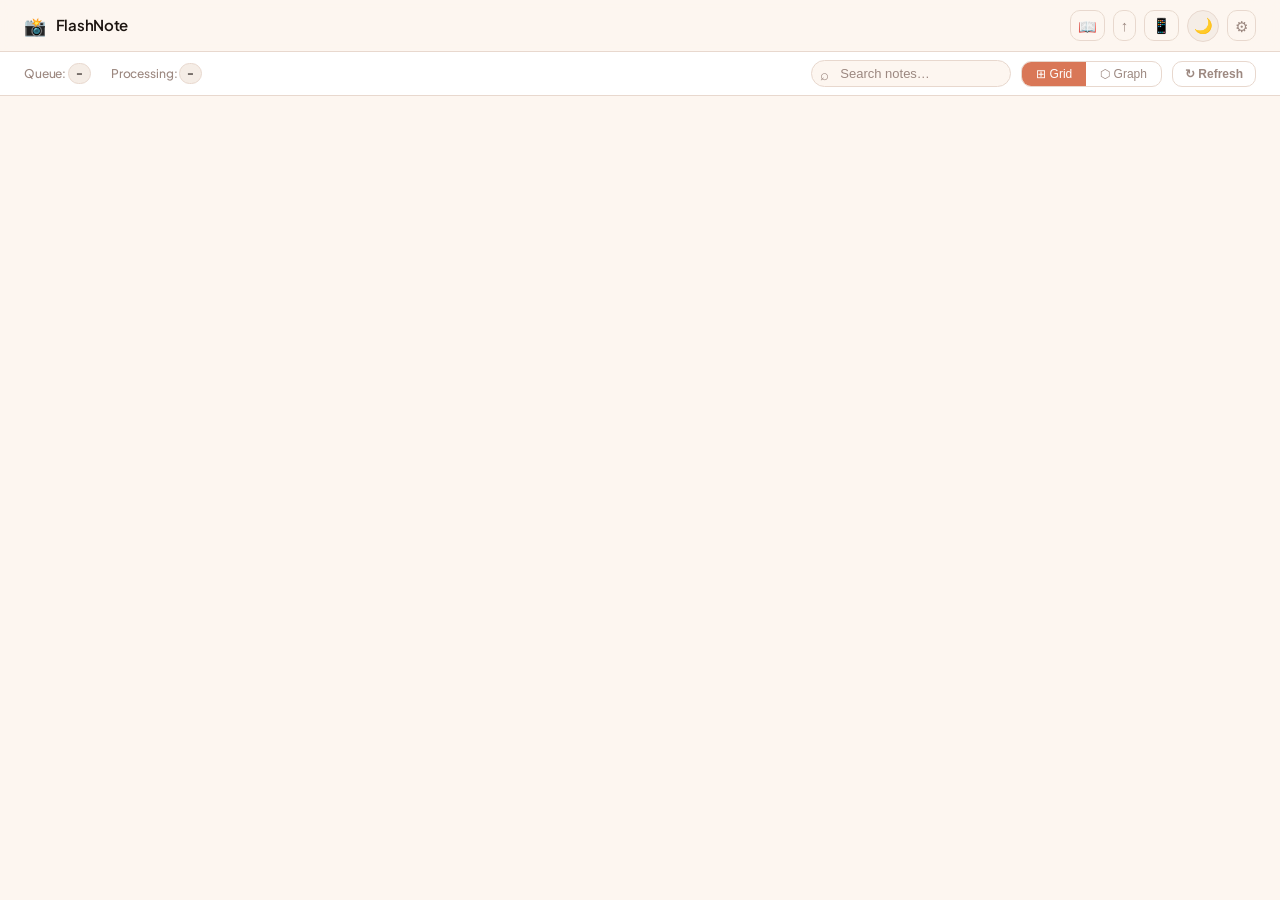
==== commit 8587e8d7: "Merge dev → main: smart progress panel, timestamp fixes" ====
--- a/static/index.html
+++ b/static/index.html
@@ -6,7 +6,7 @@
   <title>FlashNote</title>
   <link rel="preconnect" href="https://fonts.googleapis.com">
   <link href="https://fonts.googleapis.com/css2?family=Plus+Jakarta+Sans:wght@400;500;600;700&display=swap" rel="stylesheet">
-  <link rel="stylesheet" href="/static/css/style.css?v=4" />
+  <link rel="stylesheet" href="/static/css/style.css?v=5" />
 </head>
 <body>
   <!-- Navbar -->
@@ -62,13 +62,20 @@
         <span style="font-size:11px;color:var(--muted);">images · PDF · txt · rtf</span>
       </div>
       <div class="form-group">
-        <label style="font-size:13px;font-weight:500;color:var(--text);">Course <span style="color:var(--danger);">*</span></label>
-        <input class="form-input" type="text" id="desktop-course-input" placeholder="e.g. Agentic AI, System Design…" autocomplete="off" list="desktop-course-suggestions" oninput="checkDesktopReady()" />
+        <div style="display:flex;align-items:center;justify-content:space-between;margin-bottom:2px;">
+          <label style="font-size:13px;font-weight:500;color:var(--text);margin:0;">Course</label>
+          <button type="button" id="desktop-redetect-btn" onclick="autoDetectDesktopPlacement(true)" style="font-size:11px;font-weight:600;color:var(--accent);background:var(--accent-subtle);border:1px solid var(--accent-border);border-radius:6px;padding:3px 10px;cursor:pointer;display:none;" title="Re-run AI detection">✦ Re-detect</button>
+        </div>
+        <div class="ai-detect-status" id="desktop-ai-status">
+          <span class="ai-detect-spin">↻</span> AI is detecting course &amp; module…
+        </div>
+        <input class="form-input" type="text" id="desktop-course-input" placeholder="e.g. Agentic AI, System Design…" autocomplete="off" list="desktop-course-suggestions" oninput="onDesktopCourseInput()" />
         <datalist id="desktop-course-suggestions"></datalist>
       </div>
       <div class="form-group">
         <label style="font-size:13px;font-weight:500;color:var(--text);">Module <span style="font-weight:400;color:var(--muted);">(optional)</span></label>
-        <input class="form-input" type="text" id="desktop-module-input" placeholder="e.g. Module 1, Week 2…" autocomplete="off" />
+        <input class="form-input" type="text" id="desktop-module-input" placeholder="AI will suggest, or type your own…" autocomplete="off" list="desktop-module-suggestions" oninput="this.classList.remove('ai-filled')" />
+        <datalist id="desktop-module-suggestions"></datalist>
       </div>
       <div class="form-group">
         <label style="font-size:13px;font-weight:500;color:var(--text);">Your understanding <span style="font-weight:400;color:var(--muted);">(optional)</span></label>
--- a/static/css/style.css
+++ b/static/css/style.css
@@ -561,6 +561,75 @@
   color: #3a5080;
 }
 
+/* ── Smart process progress panel ── */
+.ft-smart-progress {
+  margin: 4px 10px 6px 10px;
+  border-radius: 8px;
+  background: rgba(124, 92, 191, 0.07);
+  border: 1px solid rgba(124, 92, 191, 0.18);
+  padding: 10px 14px;
+  display: flex;
+  flex-direction: column;
+  gap: 7px;
+  animation: smartProgressIn 0.2s ease;
+}
+@keyframes smartProgressIn {
+  from { opacity: 0; transform: translateY(-4px); }
+  to   { opacity: 1; transform: translateY(0); }
+}
+.ft-smart-progress-header {
+  display: flex;
+  align-items: center;
+  justify-content: space-between;
+  font-size: 12px;
+  font-weight: 600;
+  color: #7c5cbf;
+}
+.ft-smart-progress-steps {
+  display: flex;
+  gap: 8px;
+}
+.ft-smart-step {
+  flex: 1;
+  display: flex;
+  flex-direction: column;
+  gap: 4px;
+}
+.ft-smart-step-label {
+  font-size: 11px;
+  font-weight: 600;
+  color: var(--muted);
+  display: flex;
+  align-items: center;
+  gap: 4px;
+}
+.ft-smart-step-label.active { color: #7c5cbf; }
+.ft-smart-step-label.done   { color: var(--success); }
+.ft-smart-step-bar {
+  height: 3px;
+  border-radius: 2px;
+  background: var(--border);
+  overflow: hidden;
+}
+.ft-smart-step-fill {
+  height: 100%;
+  border-radius: 2px;
+  background: var(--border);
+  width: 0%;
+  transition: width 0.4s ease, background 0.3s ease;
+}
+.ft-smart-step-fill.active { background: #7c5cbf; animation: smartPulse 1.5s ease-in-out infinite; }
+.ft-smart-step-fill.done   { background: var(--success); width: 100% !important; animation: none; }
+@keyframes smartPulse {
+  0%, 100% { opacity: 1; }
+  50%       { opacity: 0.6; }
+}
+.ft-smart-progress-detail {
+  font-size: 11px;
+  color: var(--muted);
+  font-style: italic;
+}
+
 /* Note row */
 .ft-note-row {
   display: flex;
@@ -609,7 +678,7 @@
 }
 .ft-note-row:hover .ft-note-open { opacity: 1; }
 
-.ft-approve, .ft-regen, .ft-trash, .ft-consolidate, .ft-move, .ft-reorder-up, .ft-reorder-down, .ft-smartorder, .ft-smartmerge {
+.ft-approve, .ft-regen, .ft-trash, .ft-smart, .ft-move, .ft-reorder-up, .ft-reorder-down {
   background: none;
   border: none;
   font-size: 13px;
@@ -626,12 +695,8 @@
 .ft-regen { color: var(--accent); }
 .ft-regen:hover { background: var(--accent-subtle); }
 .ft-trash:hover { background: rgba(220,50,50,0.1); }
-.ft-consolidate { color: #7c5cbf; font-size: 12px; }
-.ft-consolidate:hover { background: rgba(124,92,191,0.12); }
-.ft-smartorder { color: #2a7a8a; font-size: 12px; }
-.ft-smartorder:hover { background: rgba(42,122,138,0.12); }
-.ft-smartmerge { color: #8a5a2a; font-size: 14px; font-weight: 700; }
-.ft-smartmerge:hover { background: rgba(138,90,42,0.12); }
+.ft-smart { color: #7c5cbf; font-size: 13px; font-weight: 600; }
+.ft-smart:hover { background: rgba(124,92,191,0.12); }
 .ft-move { font-size: 12px; }
 .ft-move:hover { background: rgba(100,150,255,0.1); }
 .ft-reorder-up, .ft-reorder-down { font-size: 11px; color: var(--muted); padding: 2px 3px; }
@@ -741,31 +806,23 @@
   outline: none;
 }
 .move-input:focus { border-color: var(--accent); }
-.ft-row-approve, .ft-row-regen, .ft-row-trash, .ft-row-consolidate, .ft-row-smartorder { font-size: 12px; }
+.ft-row-approve, .ft-row-regen, .ft-row-trash, .ft-row-smart { font-size: 12px; }
 .ft-course-row:hover .ft-row-approve,
 .ft-course-row:hover .ft-row-regen,
 .ft-course-row:hover .ft-row-trash,
-.ft-course-row:hover .ft-row-consolidate,
-.ft-course-row:hover .ft-row-smartorder,
-.ft-course-row:hover .ft-row-smartmerge,
+.ft-course-row:hover .ft-row-smart,
 .ft-module-row:hover .ft-row-approve,
 .ft-module-row:hover .ft-row-regen,
 .ft-module-row:hover .ft-row-trash,
-.ft-module-row:hover .ft-row-consolidate,
-.ft-module-row:hover .ft-row-smartorder,
-.ft-module-row:hover .ft-row-smartmerge { opacity: 0.6; }
+.ft-module-row:hover .ft-row-smart { opacity: 0.6; }
 .ft-course-row .ft-row-approve:hover,
 .ft-course-row .ft-row-regen:hover,
 .ft-course-row .ft-row-trash:hover,
-.ft-course-row .ft-row-consolidate:hover,
-.ft-course-row .ft-row-smartorder:hover,
-.ft-course-row .ft-row-smartmerge:hover,
+.ft-course-row .ft-row-smart:hover,
 .ft-module-row .ft-row-approve:hover,
 .ft-module-row .ft-row-regen:hover,
 .ft-module-row .ft-row-trash:hover,
-.ft-module-row .ft-row-consolidate:hover,
-.ft-module-row .ft-row-smartorder:hover,
-.ft-module-row .ft-row-smartmerge:hover { opacity: 1 !important; }
+.ft-module-row .ft-row-smart:hover { opacity: 1 !important; }
 /* Editable names show a subtle text-cursor hint on hover */
 .ft-editable-name { cursor: text; }
 .ft-editable-name:hover { text-decoration: underline dotted var(--muted); }
@@ -1584,6 +1641,27 @@
   background-color: var(--surface);
   box-shadow: 0 0 0 3px var(--accent-subtle);
 }
+
+.form-input.ai-filled {
+  border-color: var(--accent);
+  background-color: var(--accent-subtle);
+}
+
+.ai-detect-status {
+  display: none;
+  align-items: center;
+  gap: 5px;
+  font-size: 11px;
+  font-weight: 500;
+  color: var(--accent);
+  margin-bottom: 4px;
+}
+.ai-detect-status.show { display: flex; }
+.ai-detect-spin {
+  display: inline-block;
+  animation: aiSpin 0.8s linear infinite;
+}
+@keyframes aiSpin { to { transform: rotate(360deg); } }
 
 .form-select {
   background-color: var(--bg);
@@ -1898,12 +1976,50 @@
   display: flex;
   flex-direction: column;
   flex-shrink: 0;
+  position: relative;
+  transition: width 0.22s ease, min-width 0.22s ease;
+}
+.lib-sidebar.collapsed {
+  width: 0 !important;
+  min-width: 0 !important;
+  border-right: none;
 }
 .lib-sidebar-inner {
   display: flex;
   flex-direction: column;
   height: 100%;
   overflow: hidden;
+  min-width: 300px; /* prevent content squishing during transition */
+}
+
+/* Sidebar toggle button — floats at the top-left of the main area */
+.lib-sidebar-toggle {
+  position: absolute;
+  top: 12px;
+  left: 12px;
+  z-index: 10;
+  width: 28px;
+  height: 28px;
+  border-radius: 6px;
+  border: 1px solid var(--border);
+  background: var(--surface);
+  color: var(--muted);
+  cursor: pointer;
+  display: flex;
+  align-items: center;
+  justify-content: center;
+  font-size: 14px;
+  line-height: 1;
+  transition: background 0.15s, color 0.15s, opacity 0.15s;
+  opacity: 0;
+}
+.lib-main:hover .lib-sidebar-toggle,
+.lib-sidebar-toggle:focus {
+  opacity: 1;
+}
+.lib-sidebar-toggle:hover {
+  background: var(--border);
+  color: var(--text);
 }
 .lib-search-wrap {
   padding: 14px 12px 10px;
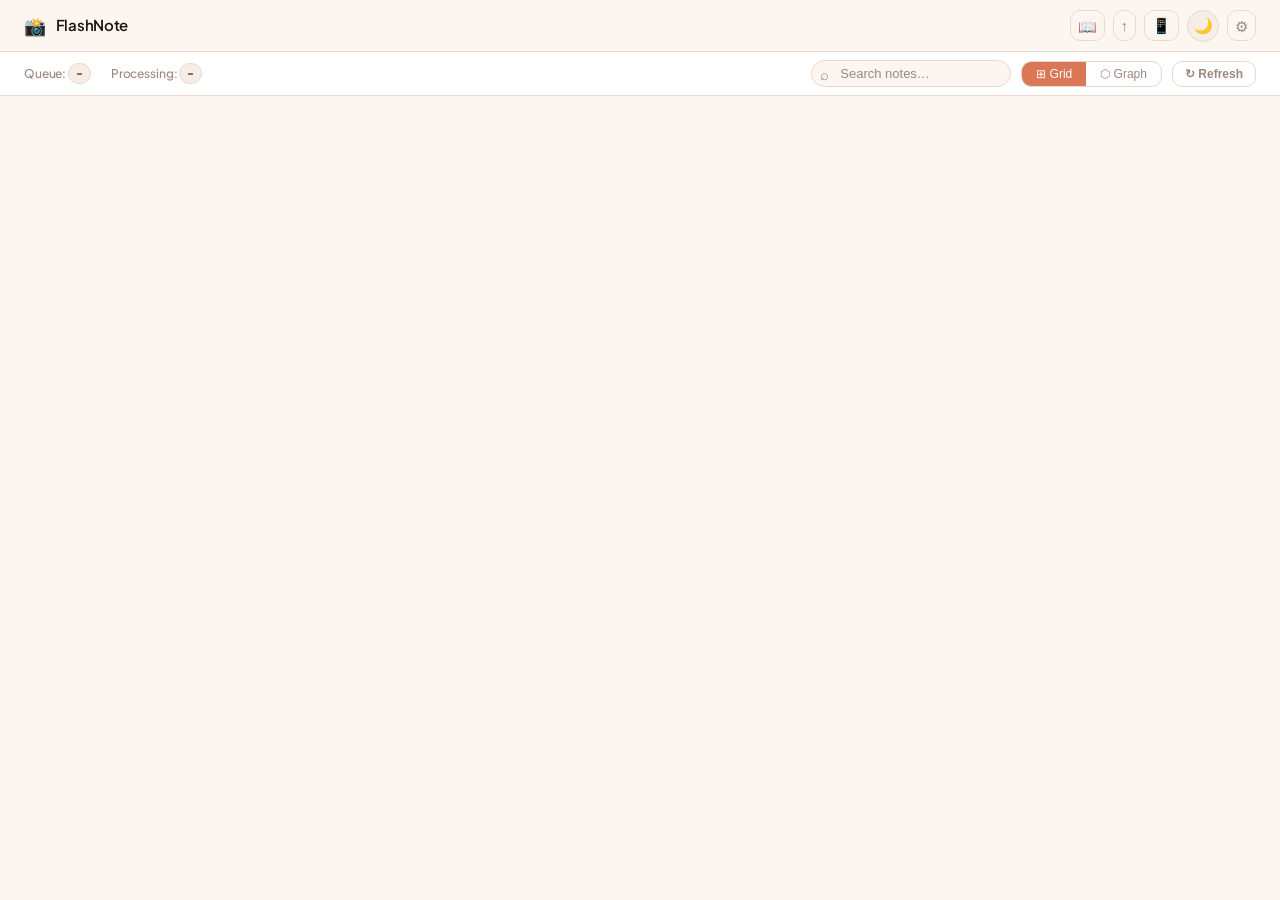
==== commit 2eb78492: "fix upload flow regressions and submission edge cases" ====
--- a/static/index.html
+++ b/static/index.html
@@ -45,7 +45,7 @@
           <span style="font-size:12px;font-weight:600;color:var(--text);">Images</span>
           <span id="desktop-file-count" style="font-size:11px;color:var(--muted);background:var(--surface2);border:1px solid var(--border);border-radius:20px;padding:1px 8px;"></span>
         </div>
-        <div id="desktop-thumb-strip" style="display:flex;gap:8px;overflow-x:auto;padding-bottom:4px;scrollbar-width:none;min-height:72px;align-items:center;"></div>
+        <div id="desktop-thumb-strip" style="display:flex;gap:8px;overflow-x:auto;padding:8px 0 4px;scrollbar-width:none;min-height:72px;align-items:center;"></div>
       </div>
       <!-- Context documents section — independent, shows when any docs uploaded -->
       <div id="desktop-context-section" style="display:none;margin-top:10px;">
@@ -90,18 +90,18 @@
       <div class="form-group">
         <label style="font-size:13px;font-weight:500;color:var(--text);">Note length</label>
         <div style="display:flex;gap:8px;">
-          <button class="desktop-group-btn" data-exp="concise" onclick="setDesktopExpansion('concise',this)">Concise<br/><span style="font-size:10px;font-weight:400;color:var(--muted);">~200 words</span></button>
-          <button class="desktop-group-btn active" data-exp="detailed" onclick="setDesktopExpansion('detailed',this)">Detailed<br/><span style="font-size:10px;font-weight:400;color:var(--muted);">~600 words</span></button>
-          <button class="desktop-group-btn" data-exp="comprehensive" onclick="setDesktopExpansion('comprehensive',this)">Full<br/><span style="font-size:10px;font-weight:400;color:var(--muted);">~1200 words</span></button>
+          <button type="button" class="desktop-exp-btn" data-exp="concise" onclick="setDesktopExpansion('concise',this)">Concise<br/><span style="font-size:10px;font-weight:400;color:var(--muted);">~200 words</span></button>
+          <button type="button" class="desktop-exp-btn active" data-exp="detailed" onclick="setDesktopExpansion('detailed',this)">Detailed<br/><span style="font-size:10px;font-weight:400;color:var(--muted);">~600 words</span></button>
+          <button type="button" class="desktop-exp-btn" data-exp="comprehensive" onclick="setDesktopExpansion('comprehensive',this)">Full<br/><span style="font-size:10px;font-weight:400;color:var(--muted);">~1200 words</span></button>
         </div>
       </div>
       <div class="form-group">
         <label style="font-size:13px;font-weight:500;color:var(--text);">Images per note</label>
         <div style="display:flex;gap:8px;">
-          <button class="desktop-group-btn active" data-g="1" onclick="setDesktopGroup(1,this)">1 image<br/><span style="font-size:10px;font-weight:400;color:var(--muted);">1 note each</span></button>
-          <button class="desktop-group-btn" data-g="2" onclick="setDesktopGroup(2,this)">2 images<br/><span style="font-size:10px;font-weight:400;color:var(--muted);">paired notes</span></button>
-          <button class="desktop-group-btn" data-g="3" onclick="setDesktopGroup(3,this)">3 images<br/><span style="font-size:10px;font-weight:400;color:var(--muted);">chapter notes</span></button>
-          <button class="desktop-group-btn" data-g="auto" onclick="setDesktopGroup('auto',this)">🤖 Auto<br/><span style="font-size:10px;font-weight:400;color:var(--muted);">smart group</span></button>
+          <button type="button" class="desktop-group-btn active" data-g="1" onclick="setDesktopGroup(1,this)">1 image<br/><span style="font-size:10px;font-weight:400;color:var(--muted);">1 note each</span></button>
+          <button type="button" class="desktop-group-btn" data-g="2" onclick="setDesktopGroup(2,this)">2 images<br/><span style="font-size:10px;font-weight:400;color:var(--muted);">paired notes</span></button>
+          <button type="button" class="desktop-group-btn" data-g="3" onclick="setDesktopGroup(3,this)">3 images<br/><span style="font-size:10px;font-weight:400;color:var(--muted);">chapter notes</span></button>
+          <button type="button" class="desktop-group-btn" data-g="auto" onclick="setDesktopGroup('auto',this)">🤖 Auto<br/><span style="font-size:10px;font-weight:400;color:var(--muted);">smart group</span></button>
         </div>
         <span style="font-size:11px;color:var(--muted);margin-top:4px;display:block;" id="desktop-group-hint">Each image → its own note, processed in order.</span>
       </div>
--- a/static/css/style.css
+++ b/static/css/style.css
@@ -1785,6 +1785,9 @@
   box-shadow: var(--shadow-lg);
   width: 440px;
   max-width: calc(100vw - 32px);
+  max-height: calc(100vh - 32px);
+  display: flex;
+  flex-direction: column;
   animation: slideUp 0.2s ease;
 }
 
@@ -1807,6 +1810,8 @@
   display: flex;
   flex-direction: column;
   gap: 14px;
+  overflow-y: auto;
+  min-height: 0;
 }
 
 .drop-zone {
@@ -1866,6 +1871,27 @@
   transition: border-color 0.12s, background 0.12s;
 }
 .desktop-group-btn.active {
+  border-color: var(--accent);
+  background: var(--accent-subtle);
+  color: var(--accent);
+}
+
+.desktop-exp-btn {
+  flex: 1;
+  padding: 8px 4px;
+  border: 1.5px solid var(--border);
+  border-radius: 8px;
+  background: var(--surface);
+  font-family: inherit;
+  font-size: 12px;
+  font-weight: 600;
+  color: var(--text);
+  cursor: pointer;
+  line-height: 1.4;
+  text-align: center;
+  transition: border-color 0.12s, background 0.12s;
+}
+.desktop-exp-btn.active {
   border-color: var(--accent);
   background: var(--accent-subtle);
   color: var(--accent);
@@ -2397,4 +2423,3 @@
 .lib-nav-btns { display: flex; gap: 8px; flex: 1; }
 .lib-nav-btn:disabled { opacity: 0.3; cursor: default; }
 .lib-edit-btn { font-size: 12px; color: var(--muted); margin-left: auto; }
-
